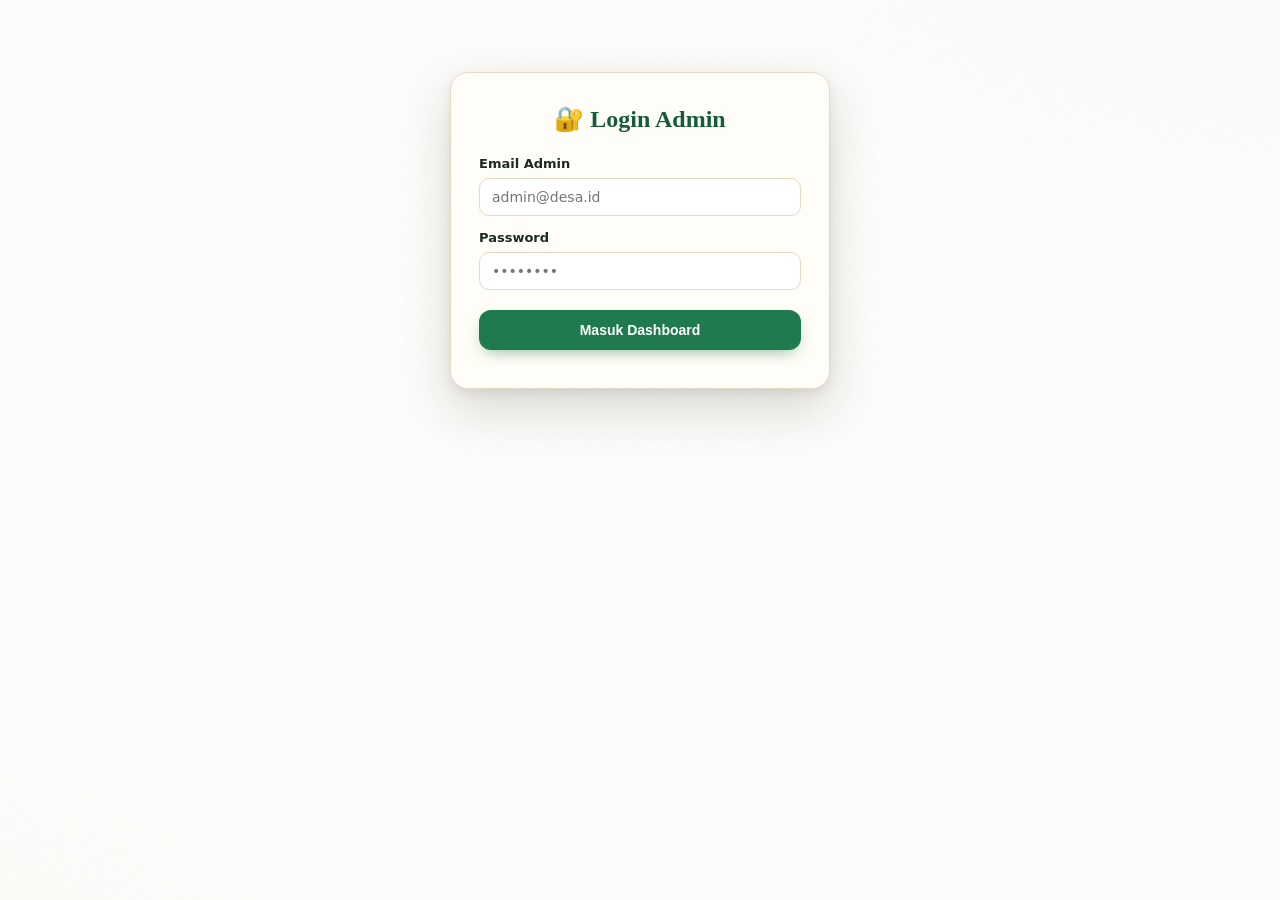
==== admin.html @ de1d74f7 "fix: prevent unsupported image formats like HEIC in gallery uploads" ====
<!DOCTYPE html>
<html lang="id">
<head>
  <meta charset="UTF-8" />
  <meta name="viewport" content="width=device-width, initial-scale=1.0" />
  <title>Admin - Website Informasi Desa</title>
  <link rel="stylesheet" href="assets/css/style.css?v=5" />
  <script src="assets/vendor/supabase.js"></script>
  <script src="assets/vendor/gsap.min.js"></script>
</head>
<body>
  <!-- LOGIN -->
  <div id="auth-screen">
    <div class="auth-wrap">
      <h2>🔐 Login Admin</h2>
      <div class="field">
        <label>Email Admin</label>
        <input type="email" id="email" placeholder="admin@desa.id" />
      </div>
      <div class="field">
        <label>Password</label>
        <input type="password" id="password" placeholder="••••••••" />
      </div>
      <button class="btn full" id="btn-login">Masuk Dashboard</button>
      <p id="auth-msg" style="color:#d9534f;font-size:13px;margin-top:10px;text-align:center"></p>
    </div>
  </div>

  <!-- DASHBOARD -->
  <div id="dash-screen" style="display:none">
    <div class="dashboard">
      <!-- SIDEBAR -->
      <aside class="sidebar">
        <div class="brand">
          <span class="logo-sm">⚙️</span>
          <span>Admin Desa</span>
        </div>
        <nav class="nav">
          <div class="nav-item active" data-tab="profil">🏡 Profil Desa</div>
          <div class="nav-item" data-tab="perangkat">👥 Perangkat</div>
          <div class="nav-item" data-tab="umkm">🛍️ UMKM</div>
          <div class="nav-item" data-tab="agenda">📅 Agenda</div>
          <div class="nav-item" data-tab="dokumen">📄 Dokumen</div>
          <div class="nav-item" data-tab="pengaduan">💬 Pengaduan</div>
          <div class="nav-item" data-tab="galeri">🖼️ Galeri</div>
        </nav>
        <div class="logout" id="btn-logout">⎋ Keluar</div>
      </aside>

      <!-- MAIN -->
      <div class="main">
        <div class="topbar">
          <h1 id="dash-title">Profil Desa</h1>
          <div class="who">Panel Admin · WebInformasiDesa</div>
        </div>

    <!-- TAB: PROFIL -->
    <div class="tab-panel active" id="tab-profil">
      <form id="form-profil">
        <div class="field"><label>Nama Desa</label><input id="p_village_name" /></div>
        <div class="field"><label>Motto</label><input id="p_motto" /></div>
        <div class="field"><label>Logo URL (kosongkan jika upload)</label><input id="p_logo_url" /></div>
        <div class="field"><label>Upload Logo</label><input type="file" id="p_logo_file" accept="image/jpeg, image/png, image/webp, image/gif" /></div>
        <div class="field"><label>Tahun Berdiri</label><input id="p_tahun_berdiri" placeholder="mis. 1980" /></div>
        <div class="field"><label>Foto Desa (latar hero) — URL</label><input id="p_foto_desa_url" placeholder="https://... atau kosongkan jika upload" /></div>
        <div class="field"><label>Upload Foto Desa</label><input type="file" id="p_foto_desa_file" accept="image/jpeg, image/png, image/webp, image/gif" /></div>
        <div class="field"><label>Visi</label><textarea id="p_visi"></textarea></div>
        <div class="field"><label>Misi (satu baris per butir)</label><textarea id="p_misi"></textarea></div>
        <div class="field"><label>Sejarah</label><textarea id="p_sejarah"></textarea></div>
        <div class="field"><label>Luas Wilayah</label><input id="p_luas_wilayah" /></div>
        <div class="field"><label>Jumlah Penduduk</label><input id="p_jumlah_penduduk" /></div>
        <div class="field"><label>Jumlah Kepala Keluarga</label><input id="p_jumlah_kepala_keluarga" /></div>
        <div class="field"><label>Potensi Desa (pisahkan dengan koma)</label><textarea id="p_potensi"></textarea></div>
        <div class="field"><label>Alamat Kantor</label><input id="p_alamat_kantor" /></div>
        <div class="field"><label>Telepon / WA</label><input id="p_telepon" /></div>
        <div class="field"><label>Email</label><input id="p_email" /></div>
        <div class="field"><label>Jam Layanan</label><input id="p_jam_layanan" placeholder="mis. Senin - Jumat, 08.00 - 16.00 WIB" /></div>
        <div class="field"><label>URL Maps (embed)</label><input id="p_maps_url" placeholder="https://www.google.com/maps/embed?pb=..." /></div>
        <div class="field"><label>Facebook</label><input id="p_facebook" /></div>
        <div class="field"><label>Instagram</label><input id="p_instagram" /></div>
        <div class="field"><label>Warna Aksen (hex)</label><input id="p_accent_color" placeholder="#1f7a4d" /></div>
        <button class="btn" type="submit">Simpan Profil</button>
      </form>
    </div>

    <!-- TAB: PERANGKAT -->
    <div class="tab-panel" id="tab-perangkat">
      <div class="toolbar">
        <button class="btn small" id="btn-add-perangkat">+ Tambah Perangkat</button>
      </div>
      <table class="table" id="table-perangkat"><tbody></tbody></table>

      <!-- form modal perangkat -->
      <div id="modal-perangkat" style="display:none">
        <form id="form-perangkat" style="border:1px solid var(--border);padding:16px;border-radius:12px;margin-top:12px">
          <input type="hidden" id="per_id" />
          <div class="field"><label>Nama</label><input id="per_nama" required /></div>
          <div class="field"><label>Jabatan</label><input id="per_jabatan" required /></div>
          <div class="field"><label>Periode</label><input id="per_periode" /></div>
          <div class="field"><label>Foto URL (opsional)</label><input id="per_foto_url" /></div>
          <div class="field"><label>Upload Foto</label><input type="file" id="per_foto_file" accept="image/jpeg, image/png, image/webp, image/gif" /></div>
          <div class="field"><label>Urutan</label><input type="number" id="per_sort" value="0" /></div>
          <div class="field"><label>Tugas & Fungsi</label><textarea id="per_tugas"></textarea></div>
          <div class="field" style="display:flex;align-items:center;gap:10px;margin-top:4px">
            <input type="checkbox" id="per_is_kades" style="width:18px;height:18px" />
            <label for="per_is_kades" style="margin:0">Kepala Desa (kartu istimewa)</label>
          </div>
          <button class="btn" type="submit">Simpan</button>
          <button class="btn secondary" type="button" id="per-cancel">Batal</button>
        </form>
      </div>
    </div>

    <!-- TAB: UMKM -->
    <div class="tab-panel" id="tab-umkm">
      <div class="toolbar"><button class="btn small" id="btn-add-umkm">+ Tambah UMKM</button></div>
      <table class="table" id="table-umkm"><tbody></tbody></table>

      <div id="modal-umkm" style="display:none">
        <form id="form-umkm" style="border:1px solid var(--border);padding:16px;border-radius:12px;margin-top:12px">
          <input type="hidden" id="um_id" />
          <div class="field"><label>Nama Usaha</label><input id="um_nama" required /></div>
          <div class="field"><label>Pemilik</label><input id="um_pemilik" /></div>
          <div class="field"><label>Kategori</label><input id="um_kategori" /></div>
          <div class="field"><label>Deskripsi</label><textarea id="um_deskripsi"></textarea></div>
          <div class="field"><label>Kontak (WA)</label><input id="um_kontak" /></div>
          <div class="field"><label>Alamat</label><input id="um_alamat" /></div>
          <div class="field"><label>Jam Buka</label><input id="um_jam_buka" placeholder="mis. Setiap hari, 08.00 - 20.00" /></div>
          <div class="field"><label>URL Maps</label><input id="um_maps_url" /></div>
          <div class="field"><label>Foto URL (opsional)</label><input id="um_foto_url" /></div>
          <div class="field"><label>Upload Foto</label><input type="file" id="um_foto_file" accept="image/jpeg, image/png, image/webp, image/gif" /></div>
          <div class="field"><label>Urutan</label><input type="number" id="um_sort" value="0" /></div>
          <button class="btn" type="submit">Simpan</button>
          <button class="btn secondary" type="button" id="um-cancel">Batal</button>
        </form>
      </div>
    </div>


    <!-- TAB: AGENDA -->
    <div class="tab-panel" id="tab-agenda">
      <div class="toolbar"><button class="btn small" id="btn-add-agenda">+ Tambah Agenda</button></div>
      <table class="table" id="table-agenda"><tbody></tbody></table>

      <div id="modal-agenda" style="display:none">
        <form id="form-agenda" style="border:1px solid var(--border);padding:16px;border-radius:12px;margin-top:12px">
          <input type="hidden" id="agn_id" />
          <div class="field"><label>Judul Kegiatan</label><input id="agn_judul" required /></div>
          <div class="field"><label>Tanggal</label><input type="date" id="agn_tanggal" required /></div>
          <div class="field"><label>Waktu</label><input id="agn_waktu" placeholder="mis. 08.00 - 12.00 WIB" /></div>
          <div class="field"><label>Lokasi</label><input id="agn_lokasi" placeholder="mis. Balai Desa" /></div>
          <div class="field"><label>Kategori</label><input id="agn_kategori" placeholder="mis. Musyawarah / Festival / Kesehatan" /></div>
          <div class="field"><label>Deskripsi</label><textarea id="agn_deskripsi"></textarea></div>
          <div class="field">
            <label>Foto Kegiatan (opsional)</label>
            <input type="file" id="agn_foto_file" accept="image/jpeg, image/png, image/webp, image/gif" />
            <input type="hidden" id="agn_foto_url" />
            <img id="agn_foto_preview" src="" alt="Preview" style="display:none;width:100%;max-height:160px;object-fit:cover;border-radius:10px;margin-top:8px;" />
          </div>
          <button class="btn" type="submit">Simpan</button>
          <button class="btn secondary" type="button" id="agn-cancel">Batal</button>
        </form>
      </div>
    </div>

    <!-- TAB: DOKUMEN -->
    <div class="tab-panel" id="tab-dokumen">
      <div class="toolbar"><button class="btn small" id="btn-add-dokumen">+ Tambah Dokumen</button></div>
      <table class="table" id="table-dokumen"><tbody></tbody></table>

      <div id="modal-dokumen" style="display:none">
        <form id="form-dokumen" style="border:1px solid var(--border);padding:16px;border-radius:12px;margin-top:12px">
          <input type="hidden" id="dok_id" />
          <div class="field"><label>Judul Dokumen / Form</label><input id="dok_judul" required /></div>
          <div class="field"><label>Kategori</label><input id="dok_kategori" placeholder="mis. Formulir / Perdes / Laporan" /></div>
          <div class="field"><label>Deskripsi</label><input id="dok_deskripsi" /></div>
          <div class="field"><label>URL File Dokumen</label><input id="dok_file_url" required placeholder="https://..." /></div>
          <div class="field"><label>Ukuran File (Opsional)</label><input id="dok_ukuran" placeholder="mis. 250 KB" /></div>
          <button class="btn" type="submit">Simpan</button>
          <button class="btn secondary" type="button" id="dok-cancel">Batal</button>
        </form>
      </div>
    </div>

    <!-- TAB: PENGADUAN WARGA -->
    <div class="tab-panel" id="tab-pengaduan">
      <h3 style="margin-bottom:12px;color:var(--accent-dark)">💬 Daftar Pengaduan & Aspirasi Warga</h3>
      <table class="table" id="table-pengaduan"><tbody></tbody></table>

      <div id="modal-pengaduan" style="display:none">
        <form id="form-pengaduan-admin" style="border:1px solid var(--border);padding:16px;border-radius:12px;margin-top:12px">
          <input type="hidden" id="pg_admin_id" />
          <div class="field"><label>Status Pengaduan</label>
            <select id="pg_admin_status" style="width:100%;padding:10px;border-radius:8px;border:1px solid var(--border)">
              <option value="Pending">Pending (Belum Diproses)</option>
              <option value="Diproses">Diproses</option>
              <option value="Selesai">Selesai / Ditindaklanjuti</option>
            </select>
          </div>
          <div class="field"><label>Tanggapan / Catatan Admin</label><textarea id="pg_admin_tanggapan" placeholder="Tuliskan tanggapan atau tindakan yang telah diambil..."></textarea></div>
          <button class="btn" type="submit">Simpan Tanggapan</button>
          <button class="btn secondary" type="button" id="pg-admin-cancel">Batal</button>
        </form>
      </div>
    </div>

    <!-- TAB: GALERI -->
    <div class="tab-panel" id="tab-galeri">
      <div class="toolbar"><button class="btn small" id="btn-add-galeri">+ Tambah Foto</button></div>
      <table class="table" id="table-galeri"><tbody></tbody></table>

      <div id="modal-galeri" style="display:none">
        <form id="form-galeri" style="border:1px solid var(--border);padding:16px;border-radius:12px;margin-top:12px">
          <input type="hidden" id="gal_id" />
          <div class="field"><label>Judul</label><input id="gal_judul" required /></div>
          <div class="field"><label>Kategori</label><input id="gal_kategori" placeholder="mis. Kegiatan / Wisata / Pembangunan" /></div>
          <div class="field"><label>Tanggal</label><input type="date" id="gal_tanggal" /></div>
          <div class="field"><label>Deskripsi</label><textarea id="gal_deskripsi"></textarea></div>
          <div class="field"><label>Foto URL (opsional)</label><input id="gal_foto_url" /></div>
          <div class="field"><label>Upload Foto</label><input type="file" id="gal_foto_file" accept="image/jpeg, image/png, image/webp, image/gif" /></div>
          <div class="field"><label>Urutan</label><input type="number" id="gal_sort" value="0" /></div>
          <button class="btn" type="submit">Simpan</button>
          <button class="btn secondary" type="button" id="gal-cancel">Batal</button>
        </form>
      </div>
    </div>
      </div>
      </div>
    </div>

  <div class="toast" id="toast"></div>

  <script src="assets/js/config.js?v=4"></script>
  <script src="assets/js/admin.js?v=11"></script>
</body>
</html>
---- assets/css/style.css ----
/* =====================================================================
   Website Informasi Desa â€” Stylesheet
   Redesign "Hijau Premium Alami": krem hangat + aksen kuning-emas,
   tipografi serif editorial (Fraunces) + Poppins, tekstur grain halus.
   Frontend (publik) + backend (admin) â€” semua hook kelas dipertahankan.
   ===================================================================== */

:root {
  --accent: #1f7a4d;          /* di-override dinamis dari site_config.accent_color */
  --accent-dark: #155c39;
  --accent-2: #34c6a0;        /* aksen terang gradient */

  /* Palet premium hangat */
  --gold: #c08a2d;            /* kuning-emas dalam */
  --gold-soft: #e9c46a;       /* kuning-emas muda */
  --cream: #f7f2e6;           /* latar halaman hangat */
  --cream-2: #efe7d3;         /* blok lebih hangat */
  --card: #fffdf7;            /* kartu krem-putih */
  --ink: #1c2a22;             /* hijau-tinta pekat */
  --text: #1c2a22;
  --muted: #6b7468;
  --border: #e5dbc4;          /* border krem-sand */

  --shadow: 0 1px 2px rgba(40, 32, 16, 0.05), 0 8px 24px rgba(40, 32, 16, 0.07);
  --shadow-lg: 0 4px 10px rgba(40, 32, 16, 0.08), 0 20px 48px rgba(40, 32, 16, 0.16);

  --radius: 18px;
  --radius-sm: 12px;
  --nav-h: 60px;

  --font-display: "Fraunces", "Playfair Display", Georgia, "Times New Roman", serif;
  --font-body: "Poppins", "Segoe UI", "Helvetica Neue", system-ui, -apple-system, sans-serif;
}

* { box-sizing: border-box; margin: 0; padding: 0; }

html {
  scroll-behavior: smooth;
  overflow-x: hidden; /* Cegah geser horizontal yang menyebabkan user keluar dari halaman */
}

body {
  font-family: var(--font-body);
  /* Grain halus + radial warm â€” menghilangkan kesan flat, ditambah overlay putih untuk memudarkan foto background */
  background:
    linear-gradient(rgba(255, 255, 255, 0.82), rgba(255, 255, 255, 0.82)),
    radial-gradient(1100px 560px at 100% -10%, color-mix(in srgb, var(--accent-2) 14%, transparent), transparent 60%),
    radial-gradient(800px 480px at -10% 110%, color-mix(in srgb, var(--gold) 12%, transparent), transparent 55%),
    url("data:image/svg+xml,%3Csvg xmlns='http://www.w3.org/2000/svg' width='180' height='180'%3E%3Cfilter id='n'%3E%3CfeTurbulence type='fractalNoise' baseFrequency='0.85' numOctaves='2'/%3E%3CfeColorMatrix values='0 0 0 0 0 0 0 0 0 0 0 0 0 0 0 0 0 0 0.05 0'/%3E%3C/filter%3E%3Crect width='180' height='180' filter='url(%23n)'/%3E%3C/svg%3E"),
    url("../img/bg-desa-v2.png") center center / cover no-repeat fixed var(--cream);
  background-attachment: fixed;
  color: var(--text);
  line-height: 1.55;
  -webkit-font-smoothing: antialiased;
  overflow-x: hidden;
}

a { color: inherit; text-decoration: none; }

h1, h2, h3 { font-family: var(--font-display); font-weight: 600; }

/* ===== BACKGROUND DEKORATIF INTERAKTIF ===== */
.bg-decor {
  position: fixed;
  inset: 0;
  z-index: 0;
  overflow: hidden;
  pointer-events: none;
}
/* pola titik halus */
.bg-decor::before {
  content: "";
  position: absolute; inset: 0;
  background-image: radial-gradient(rgba(40, 32, 16, 0.06) 1px, transparent 1px);
  background-size: 26px 26px;
  opacity: 0.55;
  mask-image: linear-gradient(180deg, transparent, #000 30%, #000 70%, transparent);
}
.blob {
  position: absolute;
  border-radius: 50%;
  filter: blur(60px);
  opacity: 0.4;
  will-change: transform;
}
.blob-1 { width: 340px; height: 340px; background: var(--accent);   top: -90px; left: -100px; }
.blob-2 { width: 280px; height: 280px; background: var(--accent-2); bottom: 6%; right: -100px; opacity: 0.3; }
.blob-3 { width: 220px; height: 220px; background: var(--gold);     top: 42%; left: 58%; opacity: 0.2; }
.blob-4 { width: 180px; height: 180px; background: #6fb1ff;         top: 60%; left: 5%; opacity: 0.14; }

/* ===== LAYOUT FRONTEND ===== */
.app {
  max-width: 540px;
  margin: 0 auto;
  min-height: 100vh;
  background: transparent;
  position: relative;
  z-index: 1;
  border-radius: 0 0 28px 28px;
  overflow: hidden;
  box-shadow: 0 0 60px rgba(40, 32, 16, 0.08);
}

/* Navbar web (sticky) */
.navbar {
  position: sticky;
  top: 0;
  z-index: 30;
  height: var(--nav-h);
  display: flex;
  align-items: center;
  justify-content: space-between;
  gap: 12px;
  padding: 0 16px;
  background: color-mix(in srgb, var(--card) 82%, transparent);
  backdrop-filter: blur(12px);
  -webkit-backdrop-filter: blur(12px);
  border-bottom: 1px solid var(--border);
}
.navbar .brand {
  display: flex; align-items: center; gap: 10px;
  font-weight: 700; color: var(--accent-dark);
  cursor: pointer;
}
.navbar .brand .logo-sm {
  width: 34px; height: 34px; border-radius: 50%;
  background: linear-gradient(135deg, var(--accent), var(--accent-2));
  display: inline-flex; align-items: center; justify-content: center;
  font-size: 18px; box-shadow: var(--shadow);
  color: #fff;
}
.nav-links { display: none; gap: 4px; }
.nav-links .nav-link {
  font-size: 13px; font-weight: 600; color: var(--muted);
  padding: 8px 12px; border-radius: 999px; cursor: pointer;
  transition: background 0.2s ease, color 0.2s ease;
  white-space: nowrap;
}
.nav-links .nav-link:hover { background: color-mix(in srgb, var(--accent) 10%, transparent); color: var(--accent); }

.container { padding: 16px; position: relative; z-index: 1; }

/* ===== HEADER / HERO (sinematik) ===== */
.hero {
  background:
    radial-gradient(120% 90% at 85% -10%, rgba(52, 198, 160, 0.26), transparent 60%),
    radial-gradient(100% 80% at -10% 110%, rgba(201, 143, 45, 0.2), transparent 55%),
    linear-gradient(150deg, #1d5f40, #0f3a28 60%, #0b2a1e);
  color: #fff;
  padding: 28px 16px 0;
  text-align: center;
  position: relative;
  overflow: hidden;
  display: flex;
  flex-direction: column;
  align-items: center;
  justify-content: flex-start;
  min-height: 56vh;
}
.hero-glow {
  position: absolute;
  top: -40%; left: 50%;
  width: 300px; height: 300px;
  transform: translateX(-50%);
  background: radial-gradient(circle, rgba(255, 255, 255, 0.22), transparent 70%);
  pointer-events: none;
  animation: pulseGlow 4s ease-in-out infinite;
}
@keyframes pulseGlow {
  0%, 100% { opacity: 0.55; transform: translateX(-50%) scale(1); }
  50%      { opacity: 1;    transform: translateX(-50%) scale(1.15); }
}
.hero-chip {
  position: relative; z-index: 1;
  display: inline-flex; align-items: center; gap: 6px;
  font-size: 10.5px; font-weight: 700; letter-spacing: 0.5px;
  text-transform: uppercase; color: #f6e8c8;
  background: rgba(201, 143, 45, 0.22);
  border: 1px solid rgba(233, 196, 106, 0.5);
  padding: 6px 13px; border-radius: 999px;
  margin-bottom: 10px;
  backdrop-filter: blur(2px);
}
.hero .logo {
  width: 76px; height: 76px;
  border-radius: 50%;
  background: rgba(255, 255, 255, 0.16);
  display: inline-flex; align-items: center; justify-content: center;
  font-size: 40px;
  margin-bottom: 10px;
  object-fit: cover;
  border: 2px solid rgba(233, 196, 106, 0.9);
  box-shadow: 0 6px 22px rgba(0, 0, 0, 0.3), 0 0 0 6px rgba(233, 196, 106, 0.12);
}
.hero h1 {
  font-size: 27px; font-weight: 600; letter-spacing: 0.3px;
  font-family: var(--font-display);
}
.hero h1::after {
  content: "";
  display: block; width: 56px; height: 3px;
  margin: 8px auto 0; border-radius: 99px;
  background: linear-gradient(90deg, var(--gold-soft), var(--gold));
}
.hero p.motto { font-size: 13px; opacity: 0.92; margin-top: 6px; font-family: var(--font-body); }
.hero-scroll {
  margin-top: auto; padding-bottom: 14px; font-size: 22px; color: var(--gold-soft);
  animation: bob 1.6s ease-in-out infinite;
}
@keyframes bob { 0%, 100% { transform: translateY(0); } 50% { transform: translateY(6px); } }

/* ===== GRID MENU (launcher premium) ===== */
.section-title {
  font-size: 15px; font-weight: 700;
  margin: 22px 4px 12px;
  color: var(--text);
  display: flex; align-items: center; gap: 10px;
}
.section-title::before {
  content: ""; width: 18px; height: 3px; border-radius: 99px;
  background: linear-gradient(90deg, var(--gold-soft), var(--gold));
}
.menu-grid {
  display: grid;
  grid-template-columns: repeat(2, 1fr);
  gap: 14px;
  padding: 4px;
}
.menu-card {
  background: var(--card);
  border-radius: 20px;
  padding: 20px 12px 18px;
  text-align: center;
  box-shadow: var(--shadow);
  cursor: pointer;
  border: 1px solid var(--border);
  transition: transform 0.18s cubic-bezier(.2, .8, .2, 1), box-shadow 0.18s ease, border-color 0.18s ease;
  user-select: none;
  position: relative;
  overflow: hidden;
}
.menu-card::before {
  content: "";
  position: absolute; inset: 0;
  background: linear-gradient(160deg, var(--tint-a), transparent 72%);
  opacity: 0.09; z-index: 0;
}
.menu-card:hover {
  transform: translateY(-4px) scale(1.02);
  box-shadow: 0 0 0 1px color-mix(in srgb, var(--gold) 60%, transparent), var(--shadow-lg);
}
.menu-card:active { transform: scale(0.96); }
.menu-tile {
  position: relative; z-index: 1;
  width: 56px; height: 56px; border-radius: 18px;
  display: inline-flex; align-items: center; justify-content: center;
  background: linear-gradient(140deg, var(--tint-a), var(--tint-b));
  box-shadow: 0 8px 18px -6px color-mix(in srgb, var(--tint-a) 60%, transparent);
  margin-bottom: 11px;
}
.menu-tile .icon {
  font-size: 26px; line-height: 1;
  filter: drop-shadow(0 2px 4px rgba(0, 0, 0, 0.15));
  transition: transform 0.25s ease;
}
.menu-card:hover .menu-tile .icon { transform: scale(1.12) rotate(-5deg); }
.menu-card .label {
  position: relative; z-index: 1;
  display: block;
  font-family: var(--font-display);
  font-size: 14.5px; font-weight: 600; color: var(--ink);
  line-height: 1.25;
}
.menu-card .blurb {
  position: relative; z-index: 1;
  display: block;
  font-size: 11px; color: var(--muted);
  margin-top: 4px;
}
/* tema warna per menu */
.tint-1 { --tint-a: #1f7a4d; --tint-b: #34c6a0; }
.tint-2 { --tint-a: #0e7490; --tint-b: #34d3c3; }
.tint-3 { --tint-a: #b45309; --tint-b: #e9c46a; }
.tint-4 { --tint-a: #0f766e; --tint-b: #5eead4; }
.tint-5 { --tint-a: #6b21a8; --tint-b: #c084fc; }
.tint-6 { --tint-a: #1e40af; --tint-b: #60a5fa; }
.tint-7 { --tint-a: #c2410c; --tint-b: #fb923c; }
.tint-8 { --tint-a: #9f1239; --tint-b: #fb7185; }
.tint-9 { --tint-a: #1d4ed8; --tint-b: #93c5fd; }

/* ===== SECTION VIEWS ===== */
.view { display: none; padding-bottom: 24px; }
.view.active { display: block; }

.back-btn {
  display: inline-flex; align-items: center; gap: 6px;
  background: color-mix(in srgb, var(--accent) 9%, white);
  border: 1px solid color-mix(in srgb, var(--accent) 22%, var(--border));
  color: var(--accent-dark);
  font-weight: 600; font-size: 14px;
  padding: 8px 14px;
  border-radius: 999px;
  margin: 16px 0 4px;
  cursor: pointer;
  box-shadow: var(--shadow);
  transition: transform 0.15s ease, box-shadow 0.15s ease;
}
.back-btn:hover { transform: translateX(-3px); box-shadow: var(--shadow-lg); }

/* ===== CARDS (perangkat, umkm, berita) ===== */
.cards { display: grid; gap: 16px; }
.card {
  background: var(--card);
  border-radius: var(--radius);
  box-shadow: 0 4px 20px rgba(28, 42, 34, 0.05);
  border: 1px solid color-mix(in srgb, var(--gold) 25%, var(--border));
  overflow: hidden;
  position: relative;
  transition: all 0.25s cubic-bezier(0.16, 1, 0.3, 1);
}
.card::before {
  content: "";
  position: absolute;
  top: 0; left: 0; right: 0; height: 3px;
  background: linear-gradient(90deg, transparent, var(--gold-soft), transparent);
  opacity: 0;
  transition: opacity 0.25s ease;
}
.card:hover {
  transform: translateY(-5px) scale(1.01);
  box-shadow: 0 12px 30px rgba(28, 42, 34, 0.12);
  border-color: color-mix(in srgb, var(--gold) 65%, var(--border));
}
.card:hover::before { opacity: 1; }
.card .thumb {
  width: 100%;
  height: 200px;
  object-fit: cover;
  object-position: center top;
  background: linear-gradient(110deg, #f1ecdd 30%, #faf6e9 50%, #f1ecdd 70%);
  display: block;
  transition: transform 0.35s ease;
}
.card:hover .thumb { transform: scale(1.04); }
.card .body { padding: 16px 18px; }
.card .body h3 { font-size: 17px; margin-bottom: 4px; font-family: var(--font-display); color: var(--ink); }
.card .badge {
  display: inline-block;
  background: linear-gradient(135deg, rgba(233, 196, 106, 0.25), rgba(192, 138, 45, 0.2));
  border: 1px solid color-mix(in srgb, var(--gold) 45%, transparent);
  color: #724f0c;
  font-size: 11px; font-weight: 700;
  padding: 3px 10px; border-radius: 999px;
  margin-bottom: 8px;
}
.card .meta { font-size: 12.5px; color: var(--muted); margin-top: 4px; }
.card .desc { font-size: 13.5px; margin-top: 6px; color: var(--text); line-height: 1.5; }

/* ===== KONTAK ===== */
.contact-box {
  background: var(--card); border-radius: var(--radius);
  box-shadow: var(--shadow); border: 1px solid var(--border);
  padding: 18px; margin-bottom: 14px;
  transition: transform 0.2s ease, box-shadow 0.2s ease, border-color 0.2s ease;
}
.contact-box:hover { transform: translateY(-3px); box-shadow: var(--shadow-lg); border-color: color-mix(in srgb, var(--gold) 45%, var(--border)); }
.contact-box h3 { font-size: 16px; margin-bottom: 12px; font-family: var(--font-display); }
.contact-box .row {
  display: flex; gap: 10px; align-items: center; margin: 9px 0; font-size: 14px;
}
.contact-box .row .ic {
  font-size: 15px; width: 34px; height: 34px; flex-shrink: 0;
  border-radius: 10px;
  background: color-mix(in srgb, var(--accent) 10%, white);
  display: inline-flex; align-items: center; justify-content: center;
}
.btn {
  display: inline-flex; align-items: center; justify-content: center; gap: 8px;
  width: 100%; padding: 12px; border-radius: 12px;
  background: var(--accent); color: #fff; font-weight: 700;
  border: none; cursor: pointer; font-size: 14px; margin-top: 8px;
  transition: transform 0.15s ease, filter 0.15s ease, box-shadow 0.15s ease;
  box-shadow: 0 6px 16px -6px color-mix(in srgb, var(--accent) 60%, transparent);
}
.btn:hover { filter: brightness(1.06); transform: translateY(-2px); }
.btn:active { transform: scale(0.98); }
.btn.whatsapp { background: #25d366; box-shadow: 0 6px 16px -6px rgba(37, 211, 102, 0.6); }
.map-frame {
  width: 100%; height: 220px; border: 0; border-radius: var(--radius);
  margin-top: 10px;
}

/* ===== PROFIL ===== */
.profil-block {
  background: var(--card); border-radius: var(--radius);
  box-shadow: var(--shadow); border: 1px solid var(--border);
  padding: 16px; margin-bottom: 12px;
  transition: transform 0.2s ease, box-shadow 0.2s ease;
}
.profil-block:hover { transform: translateY(-3px); box-shadow: var(--shadow-lg); }
.profil-block h3 { font-size: 16px; margin-bottom: 8px; color: var(--accent-dark); font-family: var(--font-display); }
/* ===== EMPTY / LOADING ===== */
.empty {
  text-align: center; color: var(--muted);
  padding: 40px 16px; font-size: 14px;
}
.spinner {
  width: 28px; height: 28px; border: 3px solid var(--border);
  border-top-color: var(--accent); border-radius: 50%;
  animation: spin 0.8s linear infinite; margin: 30px auto;
}
@keyframes spin { to { transform: rotate(360deg); } }

/* ===== FOOTER ===== */
.footer { text-align: center; padding: 22px 16px 34px; }
.footer-line {
  display: block; width: 64px; height: 3px; margin: 0 auto 14px;
  border-radius: 99px;
  background: linear-gradient(90deg, var(--gold-soft), var(--gold));
}
.footer-text { font-size: 13px; color: var(--muted); font-weight: 600; }
.footer-sub { font-size: 11px; color: color-mix(in srgb, var(--muted) 80%, white); margin-top: 4px; }

/* ---- KKN Credit ---- */
.footer-kkn {
  display: inline-flex;
  align-items: center;
  gap: 7px;
  margin-top: 16px;
  padding: 9px 20px;
  border-radius: 999px;
  background: linear-gradient(135deg,
    color-mix(in srgb, var(--accent) 8%, white),
    color-mix(in srgb, var(--gold) 8%, white));
  border: 1px solid color-mix(in srgb, var(--gold) 35%, var(--border));
  box-shadow: 0 4px 18px color-mix(in srgb, var(--accent) 10%, transparent);
  position: relative;
  overflow: hidden;
}
/* shimmer sweep */
.footer-kkn::before {
  content: "";
  position: absolute; inset: 0;
  background: linear-gradient(110deg,
    transparent 30%,
    rgba(255,255,255,0.55) 50%,
    transparent 70%);
  background-size: 200% 100%;
  animation: kknShimmer 3.5s infinite ease-in-out;
}
@keyframes kknShimmer {
  0%   { background-position: 200% center; }
  100% { background-position: -200% center; }
}

.footer-kkn-heart {
  font-size: 15px;
  display: inline-block;
  filter: drop-shadow(0 0 6px rgba(239, 68, 68, 0.7));
  animation: heartBeat 1.1s infinite ease-in-out;
  flex-shrink: 0;
  position: relative; z-index: 1;
}
@keyframes heartBeat {
  0%, 100% { transform: scale(1);    filter: drop-shadow(0 0 5px rgba(239,68,68,0.6)); }
  14%       { transform: scale(1.25); filter: drop-shadow(0 0 10px rgba(239,68,68,0.9)); }
  28%       { transform: scale(1.1);  filter: drop-shadow(0 0 7px rgba(239,68,68,0.75)); }
  42%       { transform: scale(1.22); filter: drop-shadow(0 0 10px rgba(239,68,68,0.9)); }
  70%       { transform: scale(1);    filter: drop-shadow(0 0 5px rgba(239,68,68,0.6)); }
}

.footer-kkn-text {
  font-size: 11px;
  color: var(--muted);
  font-style: italic;
  letter-spacing: 0.1px;
  position: relative; z-index: 1;
  white-space: nowrap;
}

.footer-kkn-name {
  font-size: 12px;
  font-weight: 800;
  letter-spacing: 0.2px;
  background: linear-gradient(135deg, var(--accent-dark), var(--gold));
  -webkit-background-clip: text;
  -webkit-text-fill-color: transparent;
  background-clip: text;
  position: relative; z-index: 1;
  white-space: nowrap;
}

@media (max-width: 480px) {
  .footer-kkn {
    flex-direction: column;
    gap: 4px;
    padding: 10px 18px;
    border-radius: 18px;
  }
  .footer-kkn-text  { font-size: 10.5px; white-space: normal; text-align: center; }
  .footer-kkn-name  { font-size: 12px; text-align: center; }
  .footer-kkn-heart { font-size: 18px; }
}

/* =====================================================================
   ADMIN (BACKEND) â€” layout dashboard web
   ===================================================================== */
.auth-wrap {
  max-width: 380px; margin: 8vh auto; padding: 28px;
  background: var(--card); border-radius: var(--radius);
  box-shadow: var(--shadow-lg); border: 1px solid var(--border);
  position: relative; z-index: 1;
}
.auth-wrap h2 { margin-bottom: 16px; text-align: center; color: var(--accent-dark); font-family: var(--font-display); }
.field { margin-bottom: 12px; }
.field label { display: block; font-size: 13px; font-weight: 600; margin-bottom: 4px; }
.field input, .field textarea, .field select {
  width: 100%; padding: 10px 12px; border: 1px solid var(--border);
  border-radius: 10px; font-size: 14px; font-family: inherit;
  background: #fff;
  transition: border-color 0.2s ease, box-shadow 0.2s ease;
}
.field input:focus, .field textarea:focus, .field select:focus {
  outline: none; border-color: var(--accent);
  box-shadow: 0 0 0 3px color-mix(in srgb, var(--accent) 18%, transparent);
}
.field textarea { min-height: 80px; resize: vertical; }

.btn.secondary { background: #5f6f66; box-shadow: none; }
.btn.danger { background: #c0504c; box-shadow: none; }
.btn.small { width: auto; padding: 7px 12px; font-size: 13px; box-shadow: none; }

/* Layout dashboard: sidebar + main */
.dashboard {
  display: grid;
  grid-template-columns: 1fr;
  min-height: 100vh;
  position: relative;
  z-index: 1;
}
.sidebar {
  background:
    radial-gradient(120% 80% at 100% 0%, rgba(233, 196, 106, 0.14), transparent 55%),
    linear-gradient(165deg, #143f2b, #0e3222 55%, #0a281b);
  color: #fff;
  padding: 18px 14px;
  display: flex;
  flex-direction: column;
  gap: 6px;
}
.sidebar .brand {
  display: flex; align-items: center; gap: 10px;
  font-weight: 800; font-size: 16px; margin-bottom: 14px;
  padding: 6px 8px;
}
.sidebar .brand .logo-sm {
  width: 36px; height: 36px; border-radius: 10px;
  background: rgba(233, 196, 106, 0.2);
  border: 1px solid rgba(233, 196, 106, 0.4);
  display: inline-flex; align-items: center; justify-content: center; font-size: 20px;
}
.sidebar .nav { display: flex; gap: 6px; overflow-x: auto; flex: 1; }
.sidebar .nav-item {
  display: inline-flex; align-items: center; gap: 10px;
  padding: 11px 16px; border-radius: 12px;
  font-size: 14px; font-weight: 600; cursor: pointer;
  color: rgba(255, 255, 255, 0.82); white-space: nowrap;
  transition: background 0.2s ease, color 0.2s ease;
}
.sidebar .nav-item:hover { background: rgba(255, 255, 255, 0.12); color: #fff; }
.sidebar .nav-item.active {
  background: linear-gradient(135deg, var(--gold-soft), var(--gold));
  color: #3a2a04;
  box-shadow: var(--shadow);
}
.sidebar .logout {
  margin-top: 8px; padding: 11px 16px; border-radius: 12px;
  font-size: 14px; font-weight: 600; cursor: pointer;
  color: #fff; background: rgba(255, 255, 255, 0.12);
  border: 1px solid rgba(255, 255, 255, 0.25); text-align: center;
  transition: background 0.2s ease;
}
.sidebar .logout:hover { background: rgba(255, 255, 255, 0.22); }

.main { padding: 18px; min-width: 0; }
.topbar {
  display: flex; align-items: center; justify-content: space-between;
  background: var(--card); border: 1px solid var(--border);
  border-radius: var(--radius); padding: 14px 18px; margin-bottom: 16px;
  box-shadow: var(--shadow);
}
.topbar h1 { font-size: 18px; color: var(--accent-dark); }
.topbar .who { font-size: 12px; color: var(--muted); }

.tab-panel { display: none; }
.tab-panel.active { display: block; animation: fadeUp 0.35s ease; }
@keyframes fadeUp { from { opacity: 0; transform: translateY(10px); } to { opacity: 1; transform: none; } }

.table { width: 100%; border-collapse: collapse; font-size: 13px; }
.table th, .table td { text-align: left; padding: 8px; border-bottom: 1px solid var(--border); }
.table tbody tr { transition: background 0.15s ease; }
.table tbody tr:hover { background: var(--cream-2); }
.table img { width: 40px; height: 40px; object-fit: cover; border-radius: 8px; }
.toolbar { display: flex; gap: 8px; margin-bottom: 14px; flex-wrap: wrap; }
.preview-img { width: 80px; height: 80px; object-fit: cover; border-radius: 10px; border: 1px solid var(--border); margin-top: 6px; }

.toast {
  position: fixed; bottom: 20px; left: 50%; transform: translateX(-50%);
  background: var(--ink); color: #fff; padding: 12px 18px; border-radius: 10px;
  font-size: 14px; opacity: 0; transition: opacity 0.3s; pointer-events: none; z-index: 50;
  box-shadow: var(--shadow-lg);
}
.toast.show { opacity: 0.95; }

/* =====================================================================
   RESPONSIVE â€” WEB (desktop + admin)
   ===================================================================== */

/* =====================================================================
   UPGRADE v2 â€” detail lengkap & tampilan modern
   ===================================================================== */

/* ---- Hero dengan foto latar ---- */
.hero-bg {
  position: absolute; inset: 0;
  background-size: cover; background-position: center;
  opacity: 0.5; z-index: 0;
}
.hero-bg::after {
  content: ""; position: absolute; inset: 0;
  background: linear-gradient(180deg, rgba(0, 0, 0, 0.35), rgba(0, 0, 0, 0.25) 55%, rgba(11, 42, 30, 0.9));
}
.hero-chip, .hero-glow, .hero .logo, .hero h1, .hero .motto, .hero-scroll { position: relative; z-index: 1; }

/* ---- Badge jumlah di kartu menu (emas) ---- */
.menu-card .menu-count {
  position: absolute; top: 10px; right: 10px;
  min-width: 24px; height: 24px; padding: 0 7px;
  border-radius: 999px; font-size: 11px; font-weight: 800;
  background: linear-gradient(135deg, #d9a441, #b07d1f);
  color: #fff;
  align-items: center; justify-content: center;
  box-shadow: var(--shadow); z-index: 3;
}

/* ---- Header section (panel krem + aksen emas) ---- */
.view-head {
  border-radius: var(--radius);
  background: linear-gradient(165deg, #fffdf7, #f3ebd7);
  border: 1px solid var(--border);
  border-bottom: 2px solid var(--gold);
  color: var(--ink);
  padding: 14px 16px 16px;
  margin-bottom: 16px;
  position: relative; overflow: hidden;
  box-shadow: var(--shadow);
}
.view-head::after {
  content: ""; position: absolute; right: -40px; top: -40px;
  width: 150px; height: 150px; border-radius: 50%;
  background: radial-gradient(circle, color-mix(in srgb, var(--gold) 16%, transparent), transparent 70%);
}
.view-head .back-btn {
  background: color-mix(in srgb, var(--accent) 10%, white); color: var(--accent-dark);
  border: 1px solid color-mix(in srgb, var(--accent) 24%, var(--border)); box-shadow: none;
  position: relative; z-index: 1;
}
.view-head .back-btn:hover { background: color-mix(in srgb, var(--accent) 16%, white); }
.view-head-inner { display: flex; align-items: center; gap: 14px; margin-top: 12px; position: relative; z-index: 1; }
.view-head .view-icon {
  width: 54px; height: 54px; border-radius: 16px; flex-shrink: 0;
  background: linear-gradient(140deg, var(--accent), var(--accent-dark));
  border: 1px solid color-mix(in srgb, var(--gold) 40%, transparent);
  display: inline-flex; align-items: center; justify-content: center; font-size: 28px;
  box-shadow: 0 6px 16px -6px rgba(31, 122, 77, 0.5);
}
.view-head h2 { font-size: 20px; font-weight: 600; font-family: var(--font-display); }
.view-head p { font-size: 12.5px; opacity: 0.82; margin-top: 2px; }

/* ---- Profil: header & statistik ---- */
.profil-hero {
  text-align: center; padding: 20px 14px;
  background: linear-gradient(165deg, #fffdf7, #f3ebd7);
  border: 1px solid var(--border);
  border-bottom: 2px solid var(--gold);
  border-radius: var(--radius); box-shadow: var(--shadow);
  margin-bottom: 14px;
}
.profil-hero .profil-logo {
  width: 96px;
  height: 96px;
  border-radius: 50%;
  object-fit: cover;
  object-position: top center;
  margin-bottom: 10px;
  display: inline-flex;
  align-items: center;
  justify-content: center;
  font-size: 42px;
  background: var(--cream-2);
  border: 2px solid color-mix(in srgb, var(--gold) 65%, var(--border));
  box-shadow: var(--shadow);
  overflow: hidden;
}
.profil-hero h3 { font-size: 21px; font-weight: 600; color: var(--accent-dark); font-family: var(--font-display); }
.profil-hero .motto { font-size: 13px; color: var(--muted); margin: 4px 0 10px; }
.profil-hero .badge { font-size: 12px; }

.stat-grid {
  display: grid; grid-template-columns: repeat(2, 1fr); gap: 10px;
  margin-bottom: 14px;
}
.stat-card {
  background: var(--card); border: 1px solid var(--border);
  border-radius: var(--radius); padding: 14px 12px; text-align: center;
  box-shadow: var(--shadow); transition: transform 0.2s ease, box-shadow 0.2s ease;
}
.stat-card:hover { transform: translateY(-3px); box-shadow: var(--shadow-lg); }
.stat-card .ic {
  display: inline-flex; align-items: center; justify-content: center;
  width: 40px; height: 40px; border-radius: 12px; font-size: 20px;
  background: color-mix(in srgb, var(--accent) 10%, white);
  margin-bottom: 6px;
}
.stat-card .v {
  font-size: 19px; font-weight: 700; color: var(--accent-dark); margin-top: 2px;
  font-family: var(--font-display);
}
.stat-card .k { font-size: 11.5px; color: var(--muted); }

/* ---- Visi & Misi ---- */
.vm-grid { display: grid; gap: 12px; margin-bottom: 12px; }
.vm-card {
  background: var(--card); border: 1px solid var(--border);
  border-left: 4px solid var(--gold);
  border-radius: var(--radius); padding: 16px;
  box-shadow: var(--shadow);
}
.vm-card.misi { border-left-color: var(--accent); }
.vm-label {
  font-size: 13px; font-weight: 600; color: var(--accent-dark); margin-bottom: 6px;
  font-family: var(--font-display); letter-spacing: 0.3px;
}
.vm-card p { font-size: 14px; }
.vm-card .modal-par { margin: 6px 0; font-size: 14px; }

/* ---- Chips (potensi) & filter ---- */
.chip-wrap { display: flex; flex-wrap: wrap; gap: 8px; }
.chip {
  display: inline-flex; align-items: center; gap: 5px;
  background: color-mix(in srgb, var(--accent) 12%, white);
  color: var(--accent-dark); font-size: 12.5px; font-weight: 600;
  padding: 6px 12px; border-radius: 999px; border: 1px solid var(--border);
}
.chip-filter-wrap { display: flex; gap: 8px; flex-wrap: wrap; margin-bottom: 14px; }
.chip-filter {
  display: inline-flex; align-items: center;
  background: var(--card); border: 1px solid var(--border);
  color: var(--muted); font-size: 12.5px; font-weight: 600;
  padding: 7px 13px; border-radius: 999px; cursor: pointer;
  transition: all 0.2s ease;
}
.chip-filter:hover { border-color: var(--accent); color: var(--accent); }
.chip-filter.active {
  background: linear-gradient(135deg, var(--gold-soft), var(--gold));
  color: #3a2a04; border-color: var(--gold);
  box-shadow: var(--shadow);
}

/* ---- Kartu perangkat ---- */
.card-person { cursor: pointer; }
.card-person .body { text-align: center; padding: 18px 14px; }
.avatar-lg {
  width: 100px;
  height: 120px;
  border-radius: 14px;
  object-fit: cover;
  object-position: top center;
  margin: 0 auto 12px;
  display: flex;
  align-items: center;
  justify-content: center;
  font-size: 38px;
  background: var(--cream-2);
  border: 2px solid color-mix(in srgb, var(--gold) 50%, var(--border));
  box-shadow: 0 2px 12px rgba(0,0,0,0.10);
  overflow: hidden;
  flex-shrink: 0;
}
.card-kades {
  display: flex; align-items: center; gap: 18px;
  background:
    radial-gradient(120% 90% at 85% 0%, rgba(233, 196, 106, 0.18), transparent 55%),
    linear-gradient(140deg, #1d5f40, #0f3a28 65%, #0b2a1e);
  color: #fff; padding: 20px; margin-bottom: 14px; cursor: pointer;
  border-radius: var(--radius); box-shadow: var(--shadow-lg);
  transition: transform 0.2s ease;
}
.card-kades:hover { transform: translateY(-3px); }
.kades-avatar {
  flex-shrink: 0;
}
.kades-avatar img, .kades-avatar .avatar {
  width: 110px;
  height: 130px;
  border-radius: 14px;
  object-fit: cover;
  object-position: top center;
  border: 3px solid rgba(233, 196, 106, 0.75);
  background: rgba(255, 255, 255, 0.14);
  display: flex;
  align-items: center;
  justify-content: center;
  font-size: 42px;
  box-shadow: 0 4px 18px rgba(0,0,0,0.18);
  overflow: hidden;
}
.card-kades .badge {
  background: linear-gradient(135deg, var(--gold-soft), var(--gold));
  color: #3a2a04; margin-bottom: 6px;
}
.card-kades h3 { font-size: 19px; font-weight: 600; font-family: var(--font-display); }
.card-kades .meta { color: rgba(255, 255, 255, 0.85); }
.kades-hint { font-size: 12px; opacity: 0.8; margin-top: 8px; }

.view-detail {
  font-size: 12.5px; font-weight: 700; color: var(--accent);
  margin-top: 10px;
}

/* ---- Kartu berita ---- */
.badge-row { display: flex; gap: 6px; flex-wrap: wrap; align-items: center; margin-bottom: 6px; }
.badge-new { background: linear-gradient(135deg, var(--gold-soft), var(--gold)); color: #3a2a04; }
.card-featured { cursor: pointer; margin-bottom: 14px; box-shadow: var(--shadow-lg); }
.card-featured .thumb { height: 230px; }
.card-featured h3 { font-size: 19px; }
.card-berita { cursor: pointer; }

/* Placeholder foto */
.thumb-ph {
  display: flex; align-items: center; justify-content: center;
  font-size: 46px; background: linear-gradient(135deg, var(--cream-2), #efe3c6);
  color: color-mix(in srgb, var(--gold) 55%, white);
}
.featured-ph { font-size: 60px; }

/* ---- Galeri ---- */
.galeri-grid { display: grid; grid-template-columns: repeat(2, 1fr); gap: 12px; }
.galeri-item {
  position: relative; border-radius: var(--radius); overflow: hidden;
  cursor: pointer; box-shadow: var(--shadow); border: 1px solid var(--border);
  aspect-ratio: 1 / 1; background: var(--cream-2);
  transition: transform 0.2s ease, box-shadow 0.2s ease, border-color 0.2s ease;
}
.galeri-item:hover { transform: translateY(-3px) scale(1.01); box-shadow: var(--shadow-lg); border-color: color-mix(in srgb, var(--gold) 60%, var(--border)); }
.galeri-item img {
  width: 100%; height: 100%; object-fit: cover; display: block;
}
.galeri-ph {
  width: 100%; height: 100%;
  display: flex; align-items: center; justify-content: center; font-size: 44px;
  background: linear-gradient(135deg, var(--cream-2), #efe3c6);
  color: color-mix(in srgb, var(--gold) 55%, white);
}
.galeri-cap {
  position: absolute; inset: auto 0 0 0;
  padding: 28px 12px 10px;
  background: linear-gradient(180deg, transparent, rgba(10, 28, 20, 0.78));
  color: #fff;
}
.galeri-cap .badge {
  background: linear-gradient(135deg, var(--gold-soft), var(--gold));
  color: #3a2a04; font-size: 10.5px;
}
.galeri-cap h4 { font-size: 13.5px; font-weight: 600; line-height: 1.3; margin-top: 4px; font-family: var(--font-display); }
.galeri-cap .meta { color: rgba(255, 255, 255, 0.85); font-size: 11px; }

/* ---- Empty state ramah ---- */
.empty-icon { font-size: 52px; margin-bottom: 12px; opacity: 0.8; }

/* ---- Modal detail ---- */
.modal-overlay {
  position: fixed; inset: 0; z-index: 60;
  background: rgba(12, 26, 20, 0.62);
  backdrop-filter: blur(6px); -webkit-backdrop-filter: blur(6px);
  display: flex; align-items: center; justify-content: center;
  padding: 18px;
  opacity: 0; pointer-events: none;
  transition: opacity 0.25s ease;
}
.modal-overlay.show { opacity: 1; pointer-events: auto; }
.modal-box {
  background: var(--card); border-radius: 22px;
  border: 1px solid var(--border);
  max-width: 520px; width: 100%;
  max-height: 88vh; overflow-y: auto;
  position: relative; padding: 20px;
  box-shadow: var(--shadow-lg);
}
.modal-close {
  /* sticky + float right â†’ tombol Ã— tetap terlihat di pojok saat isi modal di-scroll */
  position: sticky; top: 12px; float: right;
  margin: 0 0 10px 10px; z-index: 5;
  width: 34px; height: 34px; border-radius: 50%;
  border: 1px solid var(--border); cursor: pointer;
  background: var(--card); color: var(--text); font-size: 20px; line-height: 1;
  display: flex; align-items: center; justify-content: center;
  transition: background 0.2s ease, transform 0.15s ease;
}
.modal-close:hover { background: color-mix(in srgb, var(--text) 8%, transparent); transform: scale(1.08); }
.modal-head { display: flex; gap: 16px; margin-bottom: 12px; }
.modal-head.center { flex-direction: column; align-items: center; text-align: center; }
.modal-head h3 { font-size: 20px; font-weight: 600; margin: 6px 0 2px; font-family: var(--font-display); }
.modal-head .meta { font-size: 13px; }
.modal-cover {
  width: 100%;
  max-height: 280px;
  object-fit: cover;
  object-position: center top;
  border-radius: 14px;
  margin-bottom: 4px;
  display: block;
}
.modal-cover.ph {
  height: 150px; display: flex; align-items: center; justify-content: center;
  font-size: 52px; background: var(--cream-2);
}
.modal-avatar {
  width: 110px;
  height: 130px;
  border-radius: 16px;
  object-fit: cover;
  object-position: top center;
  display: block;
  margin: 0 auto 12px;
  font-size: 42px;
  background: var(--cream-2);
  border: 3px solid color-mix(in srgb, var(--gold) 55%, var(--border));
  box-shadow: 0 4px 16px rgba(0,0,0,0.12);
  overflow: hidden;
}
.modal-block { margin-top: 12px; }
.modal-block h4 { font-size: 14px; font-weight: 700; color: var(--accent-dark); margin-bottom: 6px; font-family: var(--font-display); }
.modal-par { font-size: 14px; margin: 8px 0; }
.modal-info {
  margin-top: 12px; padding: 12px 14px;
  background: var(--cream-2); border-radius: 12px;
}
.modal-info .row { display: flex; gap: 10px; align-items: flex-start; margin: 7px 0; font-size: 14px; }
.modal-info .ic { font-size: 16px; width: 20px; text-align: center; flex-shrink: 0; }
.modal-actions { display: grid; gap: 6px; margin-top: 14px; }
.modal-article p { line-height: 1.7; }
.modal-box .lightbox {
  width: 100%; max-height: 60vh; object-fit: contain;
  border-radius: 14px; background: #000;
}
.lightbox-ph {
  height: 220px; display: flex; align-items: center; justify-content: center;
  font-size: 64px; background: var(--cream-2); border-radius: 14px;
}
.lightbox-cap { text-align: center; }
.lightbox-cap h3 { margin: 6px 0 2px; }

/* ---- Kontak: tombol sosmed ---- */
.soc-btns { display: grid; gap: 8px; }
.btn.soc { margin-top: 0; }

/* ---- Klamp (baris dibatasi) ---- */
.line-clamp-2, .line-clamp-3 {
  display: -webkit-box; -webkit-box-orient: vertical; overflow: hidden;
}
.line-clamp-2 { -webkit-line-clamp: 2; line-clamp: 2; }
.line-clamp-3 { -webkit-line-clamp: 3; line-clamp: 3; }

/* ---- HERO TOP ROW & STATUS BADGE ---- */
.hero-top-row {
  display: flex;
  align-items: center;
  justify-content: center;
  gap: 10px;
  flex-wrap: wrap;
  margin-bottom: 8px;
}

/* ---- LIVE CLOCK BAR ---- */
.live-clock-bar {
  display: inline-flex;
  align-items: center;
  gap: 6px;
  background: rgba(255,255,255,0.08);
  backdrop-filter: blur(10px);
  -webkit-backdrop-filter: blur(10px);
  border: 1px solid rgba(255,255,255,0.18);
  border-radius: 999px;
  padding: 5px 16px;
  margin-bottom: 14px;
  color: rgba(255,255,255,0.92);
  font-size: 13px;
  font-weight: 500;
  letter-spacing: 0.3px;
}
.live-clock-icon {
  font-size: 15px;
  animation: clock-tick 1s steps(1) infinite;
}
@keyframes clock-tick {
  0%  { opacity: 1; }
  50% { opacity: 0.4; }
}
.live-clock-time {
  font-family: 'Courier New', monospace;
  font-size: 15px;
  font-weight: 800;
  color: #fff;
  letter-spacing: 1px;
  min-width: 64px;
  text-align: center;
}
.live-clock-tz {
  font-size: 11px;
  font-weight: 700;
  background: rgba(255,255,255,0.18);
  border-radius: 999px;
  padding: 2px 7px;
  color: rgba(255,255,255,0.85);
  letter-spacing: 0.5px;
}
.live-clock-date {
  font-size: 12px;
  color: rgba(255,255,255,0.88);
  font-weight: 600;
}
.live-clock-sep {
  color: rgba(255,255,255,0.35);
  font-size: 13px;
  margin: 0 2px;
}

/* ---- MAP PLACEHOLDER (untuk URL Maps biasa, bukan embed) ---- */
.map-placeholder {
  display: flex;
  flex-direction: column;
  align-items: center;
  justify-content: center;
  gap: 10px;
  padding: 28px 16px;
  background: color-mix(in srgb, var(--accent) 6%, var(--card));
  border: 2px dashed color-mix(in srgb, var(--accent) 30%, var(--border));
  border-radius: var(--radius);
  margin-top: 10px;
  text-align: center;
}
.map-ph-icon { font-size: 36px; }
.map-ph-text {
  font-size: 13px;
  color: var(--muted);
  max-width: 280px;
  line-height: 1.5;
}
.status-badge {
  display: inline-flex;
  align-items: center;
  gap: 6px;
  padding: 4px 12px;
  border-radius: 999px;
  font-size: 11.5px;
  font-weight: 700;
  letter-spacing: 0.2px;
  backdrop-filter: blur(8px);
  -webkit-backdrop-filter: blur(8px);
}
.status-badge.open {
  background: rgba(34, 197, 94, 0.2);
  border: 1px solid rgba(34, 197, 94, 0.5);
  color: #86efac;
  animation: pulse-open 2s infinite ease-in-out;
}
.status-badge.closed {
  background: rgba(239, 68, 68, 0.2);
  border: 1px solid rgba(239, 68, 68, 0.4);
  color: #fca5a5;
}
@keyframes pulse-open {
  0%, 100% { box-shadow: 0 0 0 0 rgba(34, 197, 94, 0.4); }
  50% { box-shadow: 0 0 0 6px rgba(34, 197, 94, 0); }
}

/* ---- SEARCH TRIGGER BTN & MODAL SEARCH ---- */
.search-trigger-btn {
  display: inline-flex;
  align-items: center;
  gap: 6px;
  background: color-mix(in srgb, var(--cream-2) 65%, white);
  border: 1px solid var(--border);
  padding: 6px 14px;
  border-radius: 999px;
  font-size: 13px;
  font-weight: 500;
  color: var(--muted);
  cursor: pointer;
  transition: all 0.2s ease;
}
.search-trigger-btn:hover {
  background: var(--card);
  border-color: var(--accent);
  color: var(--accent);
}
.search-modal-box {
  max-width: 600px;
  padding: 24px;
}
.search-box-wrap h3 {
  font-size: 18px;
  margin-bottom: 12px;
  color: var(--accent-dark);
}
#global-search-input {
  width: 100%;
  padding: 12px 16px;
  font-size: 15px;
  border-radius: 12px;
  border: 1px solid var(--border);
  background: var(--cream-2);
  outline: none;
  font-family: var(--font-body);
  transition: border-color 0.2s ease, background 0.2s ease;
}
#global-search-input:focus {
  border-color: var(--accent);
  background: var(--card);
}
.search-results-list {
  margin-top: 16px;
  max-height: 55vh;
  overflow-y: auto;
  display: flex;
  flex-direction: column;
  gap: 10px;
}
.search-ph {
  text-align: center;
  padding: 30px 10px;
  color: var(--muted);
  font-size: 13.5px;
}
.search-res-item {
  display: flex;
  align-items: center;
  gap: 12px;
  padding: 12px;
  border-radius: 12px;
  background: var(--cream-2);
  border: 1px solid var(--border);
  cursor: pointer;
  transition: transform 0.15s ease, border-color 0.15s ease;
}
.search-res-item:hover {
  transform: translateX(4px);
  border-color: var(--accent);
  background: var(--card);
}
.search-res-icon {
  font-size: 24px;
  width: 40px;
  height: 40px;
  border-radius: 10px;
  background: var(--card);
  display: flex;
  align-items: center;
  justify-content: center;
  flex-shrink: 0;
}
.search-res-info {
  flex: 1;
}
.search-res-info h4 {
  font-size: 14px;
  font-weight: 600;
  margin-bottom: 2px;
}
.search-res-info p {
  font-size: 12px;
  color: var(--muted);
}

/* ---- AGENDA & DOKUMEN & PENGADUAN STYLING ---- */
.agenda-list {
  display: flex;
  flex-direction: column;
  gap: 14px;
}
.agenda-card {
  display: flex;
  gap: 16px;
  padding: 16px;
  border-radius: var(--radius);
  background: var(--card);
  border: 1px solid var(--border);
  box-shadow: var(--shadow);
}
.agenda-date-box {
  display: flex;
  flex-direction: column;
  align-items: center;
  justify-content: center;
  width: 65px;
  height: 65px;
  border-radius: 14px;
  background: linear-gradient(135deg, var(--accent-dark), var(--accent));
  color: #fff;
  flex-shrink: 0;
}
.agenda-date-box .day {
  font-size: 22px;
  font-weight: 800;
  line-height: 1;
  font-family: var(--font-display);
}
.agenda-date-box .month {
  font-size: 11px;
  text-transform: uppercase;
  letter-spacing: 0.5px;
  margin-top: 2px;
}
.agenda-info h3 {
  font-size: 16px;
  font-weight: 600;
  margin-bottom: 4px;
}
.agenda-info .meta-row {
  display: flex;
  gap: 12px;
  font-size: 12.5px;
  color: var(--muted);
  margin-bottom: 6px;
  flex-wrap: wrap;
}
.agenda-foto {
  width: 100%;
  max-height: 200px;
  object-fit: cover;
  object-position: center;
  border-radius: 12px;
  margin-top: 10px;
  border: 1px solid var(--border);
}
.agenda-info { flex: 1; }

/* ---- GNews ---- */
.gnews-notice {
  font-size: 12px;
  color: var(--muted);
  background: color-mix(in srgb, var(--accent) 8%, transparent);
  border: 1px solid color-mix(in srgb, var(--accent) 20%, transparent);
  border-radius: 999px;
  padding: 5px 14px;
  margin-bottom: 14px;
  display: inline-block;
}
a.gnews-link {
  text-decoration: none;
  color: inherit;
  display: block;
}
a.gnews-link:hover { transform: translateY(-5px) scale(1.01); }

.dokumen-grid {
  display: grid;
  grid-template-columns: 1fr;
  gap: 12px;
}
.dokumen-card {
  display: flex;
  align-items: center;
  justify-content: space-between;
  padding: 16px;
  border-radius: var(--radius-sm);
  background: var(--card);
  border: 1px solid var(--border);
  box-shadow: var(--shadow);
  gap: 12px;
}
.dokumen-left {
  display: flex;
  align-items: center;
  gap: 14px;
}
.dokumen-icon {
  width: 44px;
  height: 44px;
  border-radius: 12px;
  background: color-mix(in srgb, var(--accent) 12%, transparent);
  color: var(--accent);
  display: flex;
  align-items: center;
  justify-content: center;
  font-size: 22px;
  flex-shrink: 0;
}
.dokumen-info h4 {
  font-size: 14.5px;
  font-weight: 600;
  margin-bottom: 2px;
}
.dokumen-info p {
  font-size: 12.5px;
  color: var(--muted);
}
.btn-download {
  padding: 8px 16px;
  border-radius: 999px;
  background: var(--accent);
  color: #fff;
  font-size: 12.5px;
  font-weight: 600;
  display: inline-flex;
  align-items: center;
  gap: 6px;
  transition: background 0.2s ease;
  white-space: nowrap;
}
.btn-download:hover {
  background: var(--accent-dark);
}

.pengaduan-layout {
  display: flex;
  flex-direction: column;
  gap: 32px;
  padding-bottom: 40px; /* ensure mobile nav doesn't cover it */
}
.form-pengaduan {
  background: var(--card);
  padding: 20px;
  border-radius: var(--radius);
  border: 1px solid var(--border);
  box-shadow: var(--shadow);
  width: 100%;
}
.pengaduan-status-box {
  width: 100%;
  min-height: 200px;
}
.pengaduan-card {
  background: var(--cream-2);
  border: 1px solid var(--border);
  border-radius: 14px;
  padding: 14px;
  margin-bottom: 12px;
}
.badge-status {
  padding: 3px 8px;
  border-radius: 999px;
  font-size: 10.5px;
  font-weight: 700;
}
.badge-status.pending { background: #fef3c7; color: #92400e; }
.badge-status.diproses { background: #dbeafe; color: #1e40af; }
.badge-status.selesai { background: #dcfce7; color: #166534; }

.btn-load-more {
  display: block;
  width: 100%;
  margin: 20px 0 10px;
  padding: 12px;
  text-align: center;
  background: var(--cream-2);
  border: 1px solid var(--border);
  border-radius: 12px;
  font-weight: 600;
  color: var(--accent-dark);
  cursor: pointer;
  transition: background 0.2s ease;
}
.btn-load-more:hover {
  background: color-mix(in srgb, var(--accent) 15%, transparent);
}

/* ---- MOBILE BOTTOM NAV BAR ---- */
.mobile-bottom-nav {
  display: none;
  position: fixed;
  bottom: 0;
  left: 0;
  right: 0;
  z-index: 50;
  height: 60px;
  background: color-mix(in srgb, var(--card) 92%, transparent);
  backdrop-filter: blur(14px);
  -webkit-backdrop-filter: blur(14px);
  border-top: 1px solid var(--border);
  justify-content: space-around;
  align-items: center;
  padding: 0 10px;
}
.mobile-bottom-nav .nav-btn {
  display: flex;
  flex-direction: column;
  align-items: center;
  justify-content: center;
  background: transparent;
  border: none;
  color: var(--muted);
  font-size: 11px;
  font-weight: 600;
  cursor: pointer;
  gap: 2px;
  flex: 1;
}
.mobile-bottom-nav .nav-btn .ic {
  font-size: 18px;
}
.mobile-bottom-nav .nav-btn.active {
  color: var(--accent);
}

/* =====================================================================
   RESPONSIVE â€” MOBILE (max-width < 768px): layout & nav
   ===================================================================== */
@media (max-width: 767px) {
  body { padding-bottom: 60px; }
  .mobile-bottom-nav { display: flex; }
  .search-hint-text { display: none; }
  .sidebar { padding: 14px 12px; }
  .sidebar .brand { margin-bottom: 10px; font-size: 15px; }
  .sidebar .nav { gap: 4px; }
  .sidebar .nav-item { padding: 9px 12px; font-size: 13px; white-space: nowrap; }
  .sidebar .logout { padding: 9px 12px; font-size: 13px; margin-top: 8px; }
  .main { padding: 14px; }
  .topbar { padding: 12px 14px; flex-wrap: wrap; gap: 4px; }
  .topbar h1 { font-size: 16px; }
  .table { font-size: 12px; }
  .table img { width: 34px; height: 34px; }
}

/* =====================================================================
   RESPONSIVE â€” DESKTOP (min-width >= 768px): gabungan semua aturan
   ===================================================================== */
@media (min-width: 768px) {
  .app { max-width: 1080px; border-radius: 24px; }
  .navbar { padding: 0 26px; }
  .nav-links { display: flex; }
  .hero { padding: 44px 24px 0; min-height: 60vh; }
  .hero h1 { font-size: 42px; }
  .hero .logo { width: 90px; height: 90px; font-size: 48px; }
  .container { padding: 26px; }
  .menu-grid { grid-template-columns: repeat(3, 1fr); gap: 18px; }
  .menu-card { padding: 26px 14px 22px; }
  .menu-tile { width: 62px; height: 62px; border-radius: 20px; }
  .menu-tile .icon { font-size: 30px; }
  .cards { grid-template-columns: repeat(3, 1fr); }
  .stat-grid { grid-template-columns: repeat(4, 1fr); }
  .vm-grid { grid-template-columns: 1fr 1fr; }
  .galeri-grid { grid-template-columns: repeat(3, 1fr); }
  .cards.umkm-grid { grid-template-columns: repeat(3, 1fr); }
  .dokumen-grid { grid-template-columns: repeat(2, 1fr); }
  .modal-box { max-width: 620px; }
  .card-featured { display: grid; grid-template-columns: 1fr 1fr; align-items: stretch; }
  .card-featured .thumb, .card-featured .thumb-ph { height: 100%; min-height: 220px; }
  .card-featured .body { padding: 24px; }
  
  .pengaduan-layout { flex-direction: row; align-items: flex-start; }

  /* Admin: sidebar vertikal */
  .dashboard { grid-template-columns: 250px 1fr; }
  .sidebar {
    position: sticky; top: 0; height: 100vh;
    flex-direction: column; padding: 22px 16px;
  }
  .sidebar .brand { font-size: 18px; }
  .sidebar .nav { flex-direction: column; overflow: visible; }
  .sidebar .nav-item { justify-content: flex-start; }
  .sidebar .logout { margin-top: auto; }
  .main { padding: 26px; }
  .table td, .table th { padding: 11px; }
}

/* =====================================================================
   CHATBOT "TANYA DESA" ðŸ¤– â€” Accessible, Friendly, All Ages
   ===================================================================== */

/* --- Tombol melayang (FAB) ------------------------------------------ */
.cb-fab {
  position: fixed; right: 22px; bottom: 24px; z-index: 1200;
  display: flex; align-items: center; gap: 9px;
  padding: 14px 22px 14px 16px;
  border: none; border-radius: 999px;
  background: linear-gradient(135deg, var(--accent), var(--accent-2));
  color: #fff; font-family: inherit; font-weight: 700; font-size: 15px;
  box-shadow: 0 10px 28px color-mix(in srgb, var(--accent) 42%, transparent);
  cursor: pointer;
  transition: transform .18s ease, box-shadow .18s ease, opacity .18s ease;
}
.cb-fab::after {
  content: ""; position: absolute; inset: -4px;
  border-radius: inherit;
  border: 2px solid color-mix(in srgb, var(--accent) 55%, transparent);
  opacity: 0; pointer-events: none;
}
.cb-fab.pulse::after { animation: cbPulse 2.2s ease-out 3; }
@keyframes cbPulse {
  0%   { opacity: .9; transform: scale(.92); }
  70%  { opacity: 0;  transform: scale(1.28); }
  100% { opacity: 0;  transform: scale(1.28); }
}
.cb-fab:hover { transform: translateY(-3px) scale(1.03); }
.cb-fab.hidden { opacity: 0; pointer-events: none; transform: scale(.7); }
.cb-fab-ic { position: relative; z-index: 1; font-size: 22px; line-height: 1; }
.cb-fab-dot {
  position: absolute; top: -3px; right: -3px;
  width: 13px; height: 13px; border-radius: 50%;
  background: #ef4444; border: 2.5px solid #fffdf7;
  animation: cbDotBlink 1.6s infinite ease-in-out;
}
@keyframes cbDotBlink { 0%,100% { transform: scale(1); } 50% { transform: scale(.72); } }
.cb-fab.hidden .cb-fab-dot { display: none; }

/* --- Gelembung ajakan (teaser) -------------------------------------- */
.cb-teaser {
  position: fixed; right: 22px; bottom: 88px; z-index: 1199;
  max-width: min(260px, calc(100vw - 60px));
  padding: 13px 16px;
  background: var(--card); color: #2c352b;
  border: 1px solid var(--border);
  border-radius: 16px; border-bottom-right-radius: 5px;
  box-shadow: 0 12px 32px rgba(31, 41, 30, .18);
  font-size: 14px; line-height: 1.55;
  cursor: pointer; user-select: none;
  animation: cbTeaserIn .45s cubic-bezier(.34, 1.4, .64, 1) both;
}
.cb-teaser strong { color: var(--accent-dark); font-size: 15px; }
.cb-teaser-close {
  position: absolute; top: -8px; left: -8px;
  width: 22px; height: 22px; border-radius: 50%;
  border: 1px solid var(--border); background: #fff;
  color: var(--muted); font-size: 13px; line-height: 1;
  display: grid; place-items: center; cursor: pointer;
  box-shadow: 0 2px 8px rgba(31, 41, 30, .18);
}
@keyframes cbTeaserIn {
  from { opacity: 0; transform: translateY(12px) scale(.92); }
  to   { opacity: 1; transform: translateY(0) scale(1); }
}

/* --- Panel chat utama ----------------------------------------------- */
.cb-panel {
  position: fixed; right: 22px; bottom: 24px; z-index: 1300;
  width: min(400px, calc(100vw - 44px));
  height: min(620px, calc(100dvh - 48px));
  display: none; flex-direction: column;
  background: var(--card);
  border: 1px solid var(--border);
  border-radius: 22px;
  box-shadow: 0 24px 64px rgba(31, 41, 30, .28);
  overflow: hidden;
}
.cb-panel.show { display: flex; }

/* Header */
.cb-head {
  display: flex; align-items: center; gap: 12px;
  padding: 14px 17px;
  background: linear-gradient(135deg, var(--accent), var(--accent-dark));
  color: #fff; flex-shrink: 0;
}
.cb-head-ic {
  width: 42px; height: 42px; flex: 0 0 auto;
  display: grid; place-items: center;
  font-size: 23px; border-radius: 13px;
  background: rgba(255, 255, 255, .18);
}
.cb-head-txt { display: flex; flex-direction: column; line-height: 1.3; flex: 1; min-width: 0; }
.cb-head-txt strong { font-size: 16px; }
.cb-head-txt small { font-size: 12.5px; opacity: .88; display: flex; align-items: center; gap: 5px; margin-top: 2px; }
.cb-online { width: 8px; height: 8px; border-radius: 50%; background: #7bed9f; box-shadow: 0 0 0 3px rgba(123,237,159,.3); flex-shrink: 0; }
.cb-close {
  border: none; background: transparent; color: #fff;
  font-size: 26px; line-height: 1; cursor: pointer;
  padding: 2px 6px; border-radius: 8px; opacity: .85;
}
.cb-close:hover { opacity: 1; background: rgba(255,255,255,.14); }

/* Area pesan */
.cb-msgs {
  flex: 1 1 auto; overflow-y: auto;
  padding: 16px 13px 10px; display: flex; flex-direction: column; gap: 12px;
  background: #f4f7f4;
  scroll-behavior: smooth;
}
.cb-msgs::-webkit-scrollbar { width: 5px; }
.cb-msgs::-webkit-scrollbar-thumb { background: var(--border); border-radius: 99px; }

/* Bubble */
.cb-bubble {
  max-width: 84%;
  padding: 11px 14px;
  font-size: 14.5px; line-height: 1.65;
  border-radius: 16px;
  word-wrap: break-word; overflow-wrap: break-word;
  white-space: pre-line;
}
.cb-bot {
  align-self: flex-start;
  background: #fff; color: #1c2a22;
  border: 1px solid var(--border);
  border-bottom-left-radius: 5px;
  box-shadow: 0 2px 8px rgba(31,41,30,.07);
}
.cb-me {
  align-self: flex-end;
  background: linear-gradient(135deg, var(--accent), var(--accent-2));
  color: #fff;
  border-bottom-right-radius: 5px;
}

/* Typing indicator */
.cb-typing { display: flex; gap: 5px; align-items: center; padding: 13px 15px; }
.cb-typing span {
  width: 8px; height: 8px; border-radius: 50%;
  background: var(--muted); opacity: .5;
  animation: cbBlink 1.2s infinite ease-in-out;
}
.cb-typing span:nth-child(2) { animation-delay: .18s; }
.cb-typing span:nth-child(3) { animation-delay: .36s; }
@keyframes cbBlink {
  0%, 80%, 100% { transform: scale(.75); opacity: .4; }
  40% { transform: scale(1.2); opacity: 1; }
}

/* Chip tombol cepat */
.cb-chips {
  display: flex; gap: 7px; flex-wrap: wrap;
  padding: 10px 13px;
  border-top: 1px solid var(--border);
  background: #fff; flex-shrink: 0;
}
.cb-chips button {
  border: 1.5px solid color-mix(in srgb, var(--accent) 30%, var(--border));
  background: color-mix(in srgb, var(--accent) 7%, white);
  color: var(--accent-dark);
  font-family: inherit; font-size: 12.5px; font-weight: 600;
  padding: 7px 12px; border-radius: 999px; cursor: pointer;
  transition: background .15s, border-color .15s, transform .1s;
  white-space: nowrap;
}
.cb-chips button:hover {
  background: color-mix(in srgb, var(--accent) 16%, white);
  border-color: var(--accent);
  transform: translateY(-1px);
}

/* Baris input */
.cb-inputrow {
  display: flex; gap: 9px; align-items: center;
  padding: 11px 13px 12px;
  background: #fff;
  border-top: 1px solid var(--border);
  flex-shrink: 0;
}
.cb-inputrow input {
  flex: 1; min-width: 0;
  padding: 12px 15px;
  border: 1.5px solid var(--border); border-radius: 13px;
  font-family: inherit; font-size: 14.5px;
  background: #f4f7f4; outline: none; color: var(--text);
  transition: border-color .15s;
}
.cb-inputrow input:focus { border-color: var(--accent); background: #fff; }
.cb-inputrow input::placeholder { color: var(--muted); }
.cb-inputrow button {
  flex: 0 0 auto; width: 44px; height: 44px;
  border: none; border-radius: 13px;
  background: linear-gradient(135deg, var(--accent), var(--accent-2));
  color: #fff; font-size: 18px; cursor: pointer;
  transition: transform .15s ease, opacity .15s ease;
  display: grid; place-items: center;
}
.cb-inputrow button:hover { transform: translateY(-2px); }
.cb-inputrow button:disabled { opacity: .5; cursor: wait; transform: none; }

/* Catatan kaki disclaimer */
.cb-footer-note {
  text-align: center;
  font-size: 11px; color: var(--muted);
  padding: 5px 12px 9px;
  background: #fff; line-height: 1.4;
}

/* Mobile */
@media (max-width: 767px) {
  .cb-fab { right: 16px; bottom: 82px; padding: 12px 18px 12px 14px; font-size: 14px; }
  .cb-fab-dot { top: -2px; right: -2px; width: 11px; height: 11px; border-width: 2px; }
  .cb-teaser { right: 16px; bottom: 150px; font-size: 13.5px; }
  .cb-panel {
    inset: auto 10px 76px 10px;
    width: auto; height: auto;
    max-height: calc(100dvh - 150px);
    border-radius: 20px;
  }
  .cb-bubble { font-size: 14px; }
  .cb-chips button { font-size: 12px; padding: 6px 10px; }
  .cb-inputrow input { font-size: 14px; padding: 11px 13px; }
}

/* ===== ACCESSIBILITY ===== */
@media (prefers-reduced-motion: reduce) {
  * { animation: none !important; transition: none !important; scroll-behavior: auto !important; }
}
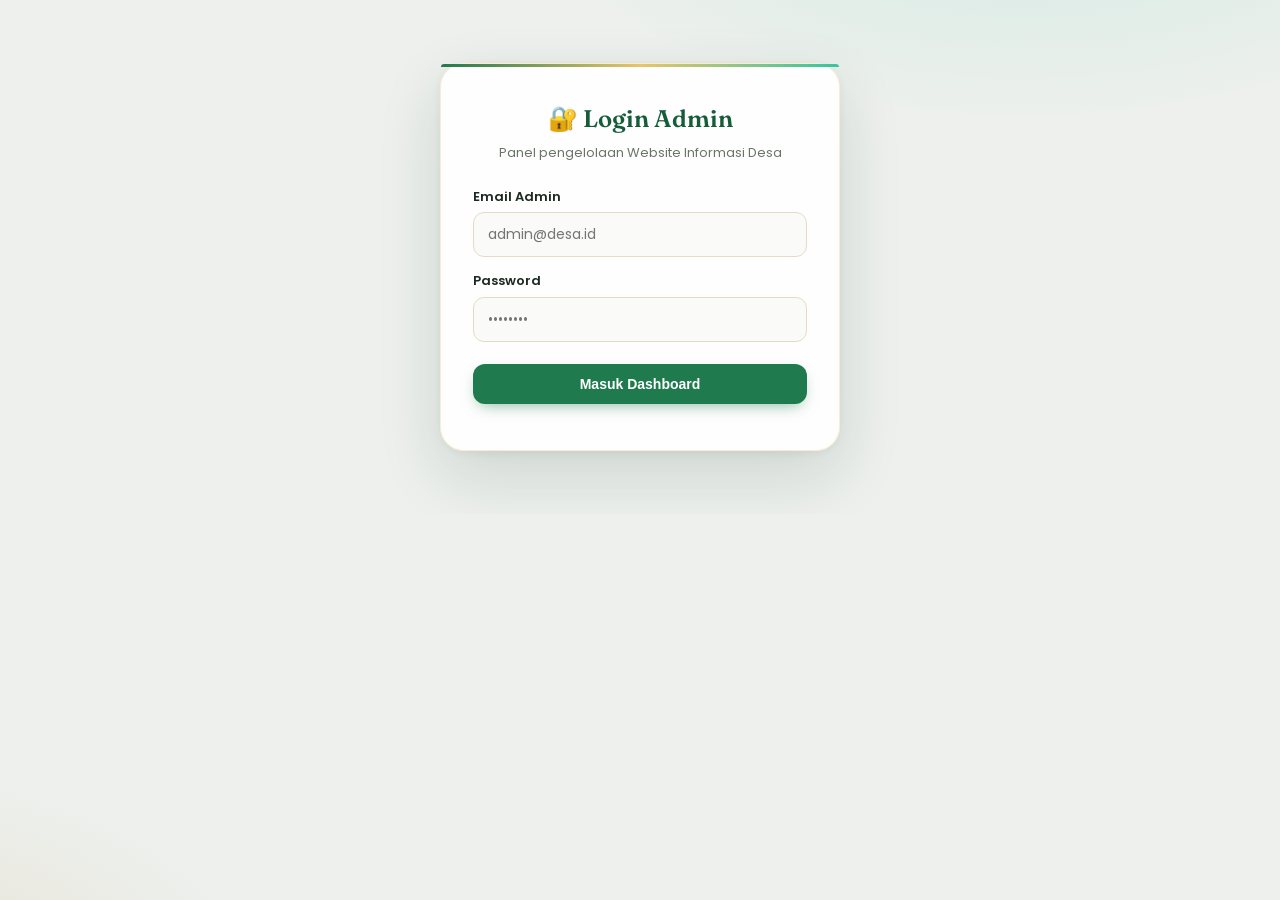
==== commit 74e08ad5: "style(admin): refactor admin layout and fix sidebar bugs - Implement glassmorphism UI for admin side" ====
--- a/admin.html
+++ b/admin.html
@@ -3,16 +3,20 @@
 <head>
   <meta charset="UTF-8" />
   <meta name="viewport" content="width=device-width, initial-scale=1.0" />
-  <title>Admin - Website Informasi Desa</title>
-  <link rel="stylesheet" href="assets/css/style.css?v=5" />
+  <title>Admin Panel — Website Informasi Desa</title>
+  <link rel="preconnect" href="https://fonts.googleapis.com" />
+  <link rel="preconnect" href="https://fonts.gstatic.com" crossorigin />
+  <link href="https://fonts.googleapis.com/css2?family=Fraunces:opsz,wght@9..144,500;9..144,600;9..144,700&family=Poppins:wght@400;600;700;800&display=swap" rel="stylesheet" />
+  <link rel="stylesheet" href="assets/css/style.css?v=19" />
   <script src="assets/vendor/supabase.js"></script>
   <script src="assets/vendor/gsap.min.js"></script>
 </head>
-<body>
+<body class="admin-body">
   <!-- LOGIN -->
   <div id="auth-screen">
     <div class="auth-wrap">
       <h2>🔐 Login Admin</h2>
+      <p class="auth-sub">Panel pengelolaan Website Informasi Desa</p>
       <div class="field">
         <label>Email Admin</label>
         <input type="email" id="email" placeholder="admin@desa.id" />
@@ -22,7 +26,7 @@
         <input type="password" id="password" placeholder="••••••••" />
       </div>
       <button class="btn full" id="btn-login">Masuk Dashboard</button>
-      <p id="auth-msg" style="color:#d9534f;font-size:13px;margin-top:10px;text-align:center"></p>
+      <p id="auth-msg" style="color:#c0504c;font-size:13px;margin-top:10px;text-align:center"></p>
     </div>
   </div>
 
@@ -31,10 +35,17 @@
     <div class="dashboard">
       <!-- SIDEBAR -->
       <aside class="sidebar">
-        <div class="brand">
-          <span class="logo-sm">⚙️</span>
-          <span>Admin Desa</span>
-        </div>
+        <div class="sidebar-top">
+          <div class="brand">
+            <span class="logo-sm">⚙️</span>
+            <div class="brand-text">
+              <div class="brand-name">Admin Desa</div>
+              <div class="brand-sub">Panel Pengelolaan</div>
+            </div>
+          </div>
+          <div class="logout" id="btn-logout">⎋ Keluar</div>
+        </div>
+        <div class="sidebar-divider"></div>
         <nav class="nav">
           <div class="nav-item active" data-tab="profil">🏡 Profil Desa</div>
           <div class="nav-item" data-tab="perangkat">👥 Perangkat</div>
@@ -44,7 +55,6 @@
           <div class="nav-item" data-tab="pengaduan">💬 Pengaduan</div>
           <div class="nav-item" data-tab="galeri">🖼️ Galeri</div>
         </nav>
-        <div class="logout" id="btn-logout">⎋ Keluar</div>
       </aside>
 
       <!-- MAIN -->
@@ -56,17 +66,44 @@
 
     <!-- TAB: PROFIL -->
     <div class="tab-panel active" id="tab-profil">
-      <form id="form-profil">
+      <!-- Stat row appears only in profil tab as overview -->
+      <div class="stat-row" id="dash-stats">
+        <div class="stat-card">
+          <div class="stat-icon">👥</div>
+          <div class="stat-num" id="stat-perangkat">—</div>
+          <div class="stat-label">Perangkat</div>
+        </div>
+        <div class="stat-card">
+          <div class="stat-icon">🛍️</div>
+          <div class="stat-num" id="stat-umkm">—</div>
+          <div class="stat-label">UMKM</div>
+        </div>
+        <div class="stat-card">
+          <div class="stat-icon">📰</div>
+          <div class="stat-num" id="stat-pengaduan">—</div>
+          <div class="stat-label">Pengaduan</div>
+        </div>
+        <div class="stat-card">
+          <div class="stat-icon">🖼️</div>
+          <div class="stat-num" id="stat-galeri">—</div>
+          <div class="stat-label">Galeri</div>
+        </div>
+      </div>
+      <form id="form-profil" class="form-card">
+        <div class="form-section">Identitas Desa</div>
         <div class="field"><label>Nama Desa</label><input id="p_village_name" /></div>
         <div class="field"><label>Motto</label><input id="p_motto" /></div>
+        <div class="form-section">Logo & Foto</div>
         <div class="field"><label>Logo URL (kosongkan jika upload)</label><input id="p_logo_url" /></div>
         <div class="field"><label>Upload Logo</label><input type="file" id="p_logo_file" accept="image/jpeg, image/png, image/webp, image/gif" /></div>
         <div class="field"><label>Tahun Berdiri</label><input id="p_tahun_berdiri" placeholder="mis. 1980" /></div>
         <div class="field"><label>Foto Desa (latar hero) — URL</label><input id="p_foto_desa_url" placeholder="https://... atau kosongkan jika upload" /></div>
         <div class="field"><label>Upload Foto Desa</label><input type="file" id="p_foto_desa_file" accept="image/jpeg, image/png, image/webp, image/gif" /></div>
+        <div class="form-section">Visi, Misi & Sejarah</div>
         <div class="field"><label>Visi</label><textarea id="p_visi"></textarea></div>
         <div class="field"><label>Misi (satu baris per butir)</label><textarea id="p_misi"></textarea></div>
         <div class="field"><label>Sejarah</label><textarea id="p_sejarah"></textarea></div>
+        <div class="form-section">Data & Kontak</div>
         <div class="field"><label>Luas Wilayah</label><input id="p_luas_wilayah" /></div>
         <div class="field"><label>Jumlah Penduduk</label><input id="p_jumlah_penduduk" /></div>
         <div class="field"><label>Jumlah Kepala Keluarga</label><input id="p_jumlah_kepala_keluarga" /></div>
@@ -76,23 +113,26 @@
         <div class="field"><label>Email</label><input id="p_email" /></div>
         <div class="field"><label>Jam Layanan</label><input id="p_jam_layanan" placeholder="mis. Senin - Jumat, 08.00 - 16.00 WIB" /></div>
         <div class="field"><label>URL Maps (embed)</label><input id="p_maps_url" placeholder="https://www.google.com/maps/embed?pb=..." /></div>
+        <div class="form-section">Media Sosial</div>
         <div class="field"><label>Facebook</label><input id="p_facebook" /></div>
         <div class="field"><label>Instagram</label><input id="p_instagram" /></div>
         <div class="field"><label>Warna Aksen (hex)</label><input id="p_accent_color" placeholder="#1f7a4d" /></div>
-        <button class="btn" type="submit">Simpan Profil</button>
+        <button class="btn" type="submit" style="margin-top:8px">💾 Simpan Profil</button>
       </form>
     </div>
+
 
     <!-- TAB: PERANGKAT -->
     <div class="tab-panel" id="tab-perangkat">
       <div class="toolbar">
+        <span class="toolbar-title">👥 Daftar Perangkat Desa</span>
         <button class="btn small" id="btn-add-perangkat">+ Tambah Perangkat</button>
       </div>
-      <table class="table" id="table-perangkat"><tbody></tbody></table>
+      <div class="table-wrap"><table class="table" id="table-perangkat"><tbody></tbody></table></div>
 
       <!-- form modal perangkat -->
       <div id="modal-perangkat" style="display:none">
-        <form id="form-perangkat" style="border:1px solid var(--border);padding:16px;border-radius:12px;margin-top:12px">
+        <form id="form-perangkat" class="form-card">
           <input type="hidden" id="per_id" />
           <div class="field"><label>Nama</label><input id="per_nama" required /></div>
           <div class="field"><label>Jabatan</label><input id="per_jabatan" required /></div>
@@ -105,36 +145,48 @@
             <input type="checkbox" id="per_is_kades" style="width:18px;height:18px" />
             <label for="per_is_kades" style="margin:0">Kepala Desa (kartu istimewa)</label>
           </div>
-          <button class="btn" type="submit">Simpan</button>
-          <button class="btn secondary" type="button" id="per-cancel">Batal</button>
-        </form>
-      </div>
-    </div>
+          <div style="display:flex;gap:8px;margin-top:12px">
+            <button class="btn" type="submit">💾 Simpan</button>
+            <button class="btn secondary" type="button" id="per-cancel">Batal</button>
+          </div>
+        </form>
+      </div>
+    </div>
+
 
     <!-- TAB: UMKM -->
     <div class="tab-panel" id="tab-umkm">
-      <div class="toolbar"><button class="btn small" id="btn-add-umkm">+ Tambah UMKM</button></div>
-      <table class="table" id="table-umkm"><tbody></tbody></table>
+      <div class="toolbar">
+        <span class="toolbar-title">🛍️ Direktori UMKM Desa</span>
+        <button class="btn small" id="btn-add-umkm">+ Tambah UMKM</button>
+      </div>
+      <div class="table-wrap"><table class="table" id="table-umkm"><tbody></tbody></table></div>
 
       <div id="modal-umkm" style="display:none">
-        <form id="form-umkm" style="border:1px solid var(--border);padding:16px;border-radius:12px;margin-top:12px">
+        <form id="form-umkm" class="form-card">
           <input type="hidden" id="um_id" />
+          <div class="form-section">Data Usaha</div>
           <div class="field"><label>Nama Usaha</label><input id="um_nama" required /></div>
           <div class="field"><label>Pemilik</label><input id="um_pemilik" /></div>
           <div class="field"><label>Kategori</label><input id="um_kategori" /></div>
           <div class="field"><label>Deskripsi</label><textarea id="um_deskripsi"></textarea></div>
+          <div class="form-section">Kontak & Lokasi</div>
           <div class="field"><label>Kontak (WA)</label><input id="um_kontak" /></div>
           <div class="field"><label>Alamat</label><input id="um_alamat" /></div>
           <div class="field"><label>Jam Buka</label><input id="um_jam_buka" placeholder="mis. Setiap hari, 08.00 - 20.00" /></div>
           <div class="field"><label>URL Maps</label><input id="um_maps_url" /></div>
+          <div class="form-section">Foto</div>
           <div class="field"><label>Foto URL (opsional)</label><input id="um_foto_url" /></div>
           <div class="field"><label>Upload Foto</label><input type="file" id="um_foto_file" accept="image/jpeg, image/png, image/webp, image/gif" /></div>
           <div class="field"><label>Urutan</label><input type="number" id="um_sort" value="0" /></div>
-          <button class="btn" type="submit">Simpan</button>
-          <button class="btn secondary" type="button" id="um-cancel">Batal</button>
-        </form>
-      </div>
-    </div>
+          <div style="display:flex;gap:8px;margin-top:12px">
+            <button class="btn" type="submit">💾 Simpan</button>
+            <button class="btn secondary" type="button" id="um-cancel">Batal</button>
+          </div>
+        </form>
+      </div>
+    </div>
+
 
 
     <!-- TAB: AGENDA -->
@@ -143,7 +195,7 @@
       <table class="table" id="table-agenda"><tbody></tbody></table>
 
       <div id="modal-agenda" style="display:none">
-        <form id="form-agenda" style="border:1px solid var(--border);padding:16px;border-radius:12px;margin-top:12px">
+        <form id="form-agenda" class="form-card">
           <input type="hidden" id="agn_id" />
           <div class="field"><label>Judul Kegiatan</label><input id="agn_judul" required /></div>
           <div class="field"><label>Tanggal</label><input type="date" id="agn_tanggal" required /></div>
@@ -157,8 +209,10 @@
             <input type="hidden" id="agn_foto_url" />
             <img id="agn_foto_preview" src="" alt="Preview" style="display:none;width:100%;max-height:160px;object-fit:cover;border-radius:10px;margin-top:8px;" />
           </div>
-          <button class="btn" type="submit">Simpan</button>
-          <button class="btn secondary" type="button" id="agn-cancel">Batal</button>
+          <div style="display:flex;gap:8px;margin-top:4px">
+            <button class="btn" type="submit">💾 Simpan</button>
+            <button class="btn secondary" type="button" id="agn-cancel">Batal</button>
+          </div>
         </form>
       </div>
     </div>
@@ -169,15 +223,22 @@
       <table class="table" id="table-dokumen"><tbody></tbody></table>
 
       <div id="modal-dokumen" style="display:none">
-        <form id="form-dokumen" style="border:1px solid var(--border);padding:16px;border-radius:12px;margin-top:12px">
+        <form id="form-dokumen" class="form-card">
           <input type="hidden" id="dok_id" />
           <div class="field"><label>Judul Dokumen / Form</label><input id="dok_judul" required /></div>
           <div class="field"><label>Kategori</label><input id="dok_kategori" placeholder="mis. Formulir / Perdes / Laporan" /></div>
           <div class="field"><label>Deskripsi</label><input id="dok_deskripsi" /></div>
-          <div class="field"><label>URL File Dokumen</label><input id="dok_file_url" required placeholder="https://..." /></div>
+          <div class="field">
+            <label>Upload File Dokumen (PDF, Word, Excel)</label>
+            <input type="file" id="dok_file_upload" accept=".pdf,.doc,.docx,.xls,.xlsx" />
+            <small style="color:var(--muted);font-size:12px;margin-top:4px;display:block">Biarkan kosong jika tidak ingin mengubah file saat edit.</small>
+            <input type="hidden" id="dok_file_url" />
+          </div>
           <div class="field"><label>Ukuran File (Opsional)</label><input id="dok_ukuran" placeholder="mis. 250 KB" /></div>
-          <button class="btn" type="submit">Simpan</button>
-          <button class="btn secondary" type="button" id="dok-cancel">Batal</button>
+          <div style="display:flex;gap:8px;margin-top:4px">
+            <button class="btn" type="submit">💾 Simpan</button>
+            <button class="btn secondary" type="button" id="dok-cancel">Batal</button>
+          </div>
         </form>
       </div>
     </div>
@@ -188,18 +249,20 @@
       <table class="table" id="table-pengaduan"><tbody></tbody></table>
 
       <div id="modal-pengaduan" style="display:none">
-        <form id="form-pengaduan-admin" style="border:1px solid var(--border);padding:16px;border-radius:12px;margin-top:12px">
+        <form id="form-pengaduan-admin" class="form-card">
           <input type="hidden" id="pg_admin_id" />
           <div class="field"><label>Status Pengaduan</label>
-            <select id="pg_admin_status" style="width:100%;padding:10px;border-radius:8px;border:1px solid var(--border)">
+            <select id="pg_admin_status">
               <option value="Pending">Pending (Belum Diproses)</option>
               <option value="Diproses">Diproses</option>
               <option value="Selesai">Selesai / Ditindaklanjuti</option>
             </select>
           </div>
           <div class="field"><label>Tanggapan / Catatan Admin</label><textarea id="pg_admin_tanggapan" placeholder="Tuliskan tanggapan atau tindakan yang telah diambil..."></textarea></div>
-          <button class="btn" type="submit">Simpan Tanggapan</button>
-          <button class="btn secondary" type="button" id="pg-admin-cancel">Batal</button>
+          <div style="display:flex;gap:8px;margin-top:4px">
+            <button class="btn" type="submit">💾 Simpan Tanggapan</button>
+            <button class="btn secondary" type="button" id="pg-admin-cancel">Batal</button>
+          </div>
         </form>
       </div>
     </div>
@@ -210,7 +273,7 @@
       <table class="table" id="table-galeri"><tbody></tbody></table>
 
       <div id="modal-galeri" style="display:none">
-        <form id="form-galeri" style="border:1px solid var(--border);padding:16px;border-radius:12px;margin-top:12px">
+        <form id="form-galeri" class="form-card">
           <input type="hidden" id="gal_id" />
           <div class="field"><label>Judul</label><input id="gal_judul" required /></div>
           <div class="field"><label>Kategori</label><input id="gal_kategori" placeholder="mis. Kegiatan / Wisata / Pembangunan" /></div>
@@ -219,8 +282,10 @@
           <div class="field"><label>Foto URL (opsional)</label><input id="gal_foto_url" /></div>
           <div class="field"><label>Upload Foto</label><input type="file" id="gal_foto_file" accept="image/jpeg, image/png, image/webp, image/gif" /></div>
           <div class="field"><label>Urutan</label><input type="number" id="gal_sort" value="0" /></div>
-          <button class="btn" type="submit">Simpan</button>
-          <button class="btn secondary" type="button" id="gal-cancel">Batal</button>
+          <div style="display:flex;gap:8px;margin-top:4px">
+            <button class="btn" type="submit">💾 Simpan</button>
+            <button class="btn secondary" type="button" id="gal-cancel">Batal</button>
+          </div>
         </form>
       </div>
     </div>
@@ -231,6 +296,6 @@
   <div class="toast" id="toast"></div>
 
   <script src="assets/js/config.js?v=4"></script>
-  <script src="assets/js/admin.js?v=11"></script>
+  <script src="assets/js/admin.js?v=12"></script>
 </body>
 </html>
--- a/assets/css/style.css
+++ b/assets/css/style.css
@@ -505,112 +505,313 @@
 /* =====================================================================
    ADMIN (BACKEND) â€” layout dashboard web
    ===================================================================== */
+/* Admin body override */
+.admin-body {
+  background:
+    radial-gradient(ellipse 900px 500px at 80% -20%, color-mix(in srgb, var(--accent-2) 18%, transparent), transparent 60%),
+    radial-gradient(ellipse 700px 400px at -10% 110%, color-mix(in srgb, var(--gold) 14%, transparent), transparent 55%),
+    #edf0ed;
+  background-attachment: fixed;
+}
+
 .auth-wrap {
-  max-width: 380px; margin: 8vh auto; padding: 28px;
-  background: var(--card); border-radius: var(--radius);
-  box-shadow: var(--shadow-lg); border: 1px solid var(--border);
+  max-width: 400px;
+  margin: 7vh auto;
+  padding: 36px 32px;
+  background: rgba(255,255,255,0.93);
+  backdrop-filter: blur(20px);
+  -webkit-backdrop-filter: blur(20px);
+  border-radius: 24px;
+  box-shadow: 0 24px 64px rgba(14, 50, 34, 0.14), 0 2px 12px rgba(14, 50, 34, 0.06);
+  border: 1px solid rgba(233, 196, 106, 0.3);
   position: relative; z-index: 1;
 }
-.auth-wrap h2 { margin-bottom: 16px; text-align: center; color: var(--accent-dark); font-family: var(--font-display); }
-.field { margin-bottom: 12px; }
-.field label { display: block; font-size: 13px; font-weight: 600; margin-bottom: 4px; }
+.auth-wrap::before {
+  content: "";
+  position: absolute; top: 0; left: 0; right: 0; height: 3px;
+  border-radius: 24px 24px 0 0;
+  background: linear-gradient(90deg, var(--accent), var(--gold-soft), var(--accent-2));
+}
+.auth-wrap h2 {
+  margin-bottom: 6px;
+  text-align: center;
+  color: var(--accent-dark);
+  font-family: var(--font-display);
+  font-size: 24px;
+}
+.auth-wrap .auth-sub {
+  text-align: center;
+  color: var(--muted);
+  font-size: 13px;
+  margin-bottom: 24px;
+}
+.field { margin-bottom: 14px; }
+.field label { display: block; font-size: 13px; font-weight: 600; margin-bottom: 5px; color: var(--ink); }
 .field input, .field textarea, .field select {
-  width: 100%; padding: 10px 12px; border: 1px solid var(--border);
-  border-radius: 10px; font-size: 14px; font-family: inherit;
-  background: #fff;
-  transition: border-color 0.2s ease, box-shadow 0.2s ease;
+  width: 100%; padding: 11px 14px; border: 1.5px solid var(--border);
+  border-radius: 11px; font-size: 14px; font-family: inherit;
+  background: #fafaf8;
+  color: var(--ink);
+  transition: border-color 0.2s ease, box-shadow 0.2s ease, background 0.2s ease;
 }
 .field input:focus, .field textarea:focus, .field select:focus {
-  outline: none; border-color: var(--accent);
-  box-shadow: 0 0 0 3px color-mix(in srgb, var(--accent) 18%, transparent);
+  outline: none; border-color: var(--accent); background: #fff;
+  box-shadow: 0 0 0 3px color-mix(in srgb, var(--accent) 15%, transparent);
 }
 .field textarea { min-height: 80px; resize: vertical; }
 
-.btn.secondary { background: #5f6f66; box-shadow: none; }
+.btn.secondary { background: #6b7a70; box-shadow: none; }
 .btn.danger { background: #c0504c; box-shadow: none; }
-.btn.small { width: auto; padding: 7px 12px; font-size: 13px; box-shadow: none; }
-
-/* Layout dashboard: sidebar + main */
+.btn.small { width: auto; padding: 7px 14px; font-size: 13px; box-shadow: none; }
+
+/* =====================================================================
+   ADMIN DASHBOARD LAYOUT — Premium Redesign
+   ===================================================================== */
 .dashboard {
   display: grid;
   grid-template-columns: 1fr;
   min-height: 100vh;
   position: relative;
   z-index: 1;
-}
+  background: #edf0ed;
+}
+
+/* ---- SIDEBAR ---- */
 .sidebar {
   background:
-    radial-gradient(120% 80% at 100% 0%, rgba(233, 196, 106, 0.14), transparent 55%),
-    linear-gradient(165deg, #143f2b, #0e3222 55%, #0a281b);
+    radial-gradient(ellipse 160% 70% at 100% 0%, rgba(233, 196, 106, 0.2), transparent 50%),
+    radial-gradient(ellipse 100% 60% at 0% 100%, rgba(52, 198, 160, 0.1), transparent 55%),
+    linear-gradient(170deg, #14402c 0%, #0d2e1e 55%, #091e15 100%);
   color: #fff;
-  padding: 18px 14px;
   display: flex;
   flex-direction: column;
-  gap: 6px;
-}
+  position: relative;
+}
+
+/* Garis aksen bawah sidebar (mobile) */
+.sidebar::after {
+  content: "";
+  position: absolute;
+  bottom: 0; left: 0; right: 0; height: 1px;
+  background: linear-gradient(90deg, transparent, rgba(233, 196, 106, 0.5), transparent);
+  pointer-events: none;
+}
+
+/* Wrapper bagian atas sidebar (brand + logout di mobile) */
+.sidebar .sidebar-top {
+  display: flex;
+  align-items: center;
+  padding: 14px 14px 8px;
+  gap: 8px;
+}
+
 .sidebar .brand {
   display: flex; align-items: center; gap: 10px;
-  font-weight: 800; font-size: 16px; margin-bottom: 14px;
-  padding: 6px 8px;
+  font-weight: 800; font-size: 15px;
+  flex: 1;
 }
 .sidebar .brand .logo-sm {
   width: 36px; height: 36px; border-radius: 10px;
-  background: rgba(233, 196, 106, 0.2);
-  border: 1px solid rgba(233, 196, 106, 0.4);
-  display: inline-flex; align-items: center; justify-content: center; font-size: 20px;
-}
-.sidebar .nav { display: flex; gap: 6px; overflow-x: auto; flex: 1; }
+  background: rgba(233, 196, 106, 0.22);
+  border: 1px solid rgba(233, 196, 106, 0.45);
+  display: inline-flex; align-items: center; justify-content: center;
+  font-size: 19px;
+  box-shadow: 0 2px 10px rgba(0,0,0,0.2);
+  flex-shrink: 0;
+}
+.sidebar .brand-text { line-height: 1.2; }
+.sidebar .brand-text .brand-name { font-size: 15px; font-weight: 800; letter-spacing: -0.2px; color: #fff; }
+.sidebar .brand-text .brand-sub { font-size: 10px; color: rgba(233, 196, 106, 0.85); font-weight: 500; letter-spacing: 0.2px; }
+
+/* Nav — scrollable horizontal on mobile */
+.sidebar .nav {
+  display: flex;
+  flex-direction: row;
+  gap: 4px;
+  padding: 0 10px 12px;
+  overflow-x: auto;
+  scrollbar-width: none;
+  -ms-overflow-style: none;
+}
+.sidebar .nav::-webkit-scrollbar { display: none; }
+
 .sidebar .nav-item {
-  display: inline-flex; align-items: center; gap: 10px;
-  padding: 11px 16px; border-radius: 12px;
-  font-size: 14px; font-weight: 600; cursor: pointer;
-  color: rgba(255, 255, 255, 0.82); white-space: nowrap;
-  transition: background 0.2s ease, color 0.2s ease;
-}
-.sidebar .nav-item:hover { background: rgba(255, 255, 255, 0.12); color: #fff; }
+  display: inline-flex; align-items: center; gap: 7px;
+  padding: 9px 13px; border-radius: 10px;
+  font-size: 13px; font-weight: 600; cursor: pointer;
+  color: rgba(255, 255, 255, 0.75); white-space: nowrap;
+  transition: background 0.2s ease, color 0.2s ease, transform 0.15s ease;
+  flex-shrink: 0;
+}
+.sidebar .nav-item:hover {
+  background: rgba(255, 255, 255, 0.1); color: #fff;
+  transform: translateY(-1px);
+}
 .sidebar .nav-item.active {
-  background: linear-gradient(135deg, var(--gold-soft), var(--gold));
-  color: #3a2a04;
-  box-shadow: var(--shadow);
-}
+  background: linear-gradient(135deg, rgba(233, 196, 106, 0.9), rgba(192, 138, 45, 0.88));
+  color: #2a1e04;
+  box-shadow: 0 4px 14px rgba(192, 138, 45, 0.32);
+  font-weight: 700;
+}
+
+/* Logout — inline with sidebar-top on mobile */
 .sidebar .logout {
-  margin-top: 8px; padding: 11px 16px; border-radius: 12px;
-  font-size: 14px; font-weight: 600; cursor: pointer;
-  color: #fff; background: rgba(255, 255, 255, 0.12);
-  border: 1px solid rgba(255, 255, 255, 0.25); text-align: center;
-  transition: background 0.2s ease;
-}
-.sidebar .logout:hover { background: rgba(255, 255, 255, 0.22); }
-
-.main { padding: 18px; min-width: 0; }
+  flex-shrink: 0;
+  padding: 8px 13px; border-radius: 10px;
+  font-size: 13px; font-weight: 600; cursor: pointer;
+  color: rgba(255,255,255,0.82);
+  background: rgba(255, 255, 255, 0.08);
+  border: 1px solid rgba(255, 255, 255, 0.18);
+  text-align: center;
+  transition: background 0.2s ease, color 0.2s ease, border-color 0.2s ease;
+  white-space: nowrap;
+}
+.sidebar .logout:hover {
+  background: rgba(255, 60, 60, 0.2);
+  border-color: rgba(255, 100, 100, 0.38);
+  color: #ffb0b0;
+}
+
+/* Divider (only shown on desktop) */
+.sidebar .sidebar-divider {
+  display: none;
+  height: 1px;
+  background: rgba(255,255,255,0.1);
+  margin: 4px 14px 10px;
+}
+
+/* ---- MAIN CONTENT ---- */
+.main { padding: 18px 16px; min-height: 100vh; background: #edf0ed; min-width: 0; }
+
 .topbar {
   display: flex; align-items: center; justify-content: space-between;
-  background: var(--card); border: 1px solid var(--border);
-  border-radius: var(--radius); padding: 14px 18px; margin-bottom: 16px;
-  box-shadow: var(--shadow);
-}
-.topbar h1 { font-size: 18px; color: var(--accent-dark); }
-.topbar .who { font-size: 12px; color: var(--muted); }
+  background: #fff;
+  border: 1px solid color-mix(in srgb, var(--border) 70%, transparent);
+  border-radius: 18px; padding: 16px 22px; margin-bottom: 20px;
+  box-shadow: 0 2px 16px rgba(14, 50, 34, 0.06);
+  position: relative; overflow: hidden;
+}
+.topbar::before {
+  content: "";
+  position: absolute; left: 0; top: 0; bottom: 0; width: 4px;
+  background: linear-gradient(180deg, var(--accent), var(--accent-2));
+  border-radius: 4px 0 0 4px;
+}
+.topbar h1 { font-size: 20px; color: var(--accent-dark); font-family: var(--font-display); margin-left: 4px; }
+.topbar .who { font-size: 12px; color: var(--muted); display: flex; align-items: center; gap: 6px; }
+.topbar .who::before {
+  content: "";
+  width: 7px; height: 7px; border-radius: 50%;
+  background: #22c55e;
+  box-shadow: 0 0 0 3px rgba(34, 197, 94, 0.2);
+  display: inline-block; flex-shrink: 0;
+}
+
+/* ---- STAT CARDS ---- */
+.stat-row {
+  display: grid;
+  grid-template-columns: repeat(auto-fit, minmax(130px, 1fr));
+  gap: 14px;
+  margin-bottom: 22px;
+}
+.stat-card {
+  background: #fff;
+  border: 1px solid color-mix(in srgb, var(--border) 70%, transparent);
+  border-radius: 18px;
+  padding: 18px 16px;
+  display: flex; flex-direction: column; gap: 8px;
+  box-shadow: 0 2px 12px rgba(14, 50, 34, 0.05);
+  transition: transform 0.22s cubic-bezier(.2,.8,.2,1), box-shadow 0.22s ease;
+  position: relative; overflow: hidden;
+}
+.stat-card::after {
+  content: "";
+  position: absolute; top: 0; right: 0;
+  width: 64px; height: 64px;
+  background: radial-gradient(circle at top right, color-mix(in srgb, var(--accent) 7%, transparent), transparent 70%);
+  border-radius: 0 18px 0 0;
+}
+.stat-card:hover { transform: translateY(-4px); box-shadow: 0 12px 32px rgba(14, 50, 34, 0.12); }
+.stat-card .stat-icon {
+  font-size: 22px; width: 44px; height: 44px; border-radius: 13px;
+  background: linear-gradient(135deg, color-mix(in srgb, var(--accent) 12%, transparent), color-mix(in srgb, var(--accent-2) 10%, transparent));
+  border: 1px solid color-mix(in srgb, var(--accent) 16%, transparent);
+  display: flex; align-items: center; justify-content: center;
+}
+.stat-card .stat-num {
+  font-size: 28px; font-weight: 800; color: var(--accent-dark);
+  font-family: var(--font-display); line-height: 1; letter-spacing: -0.5px;
+}
+.stat-card .stat-label { font-size: 12px; color: var(--muted); font-weight: 600; }
+
+/* ---- FORM SECTION DIVIDER ---- */
+.form-section {
+  margin: 20px 0 12px;
+  font-size: 11.5px; font-weight: 700; text-transform: uppercase;
+  letter-spacing: 1px; color: var(--muted);
+  padding-bottom: 9px;
+  border-bottom: 1.5px solid var(--border);
+  display: flex; align-items: center; gap: 8px;
+}
+.form-section::before {
+  content: "";
+  width: 14px; height: 3px; border-radius: 99px;
+  background: linear-gradient(90deg, var(--accent), var(--accent-2));
+  flex-shrink: 0;
+}
+
+/* ---- TABLE COMPONENTS ---- */
+.table-card {
+  background: #fff;
+  border: 1px solid var(--border);
+  border-radius: 18px; overflow: hidden;
+  box-shadow: 0 2px 12px rgba(14, 50, 34, 0.05);
+  margin-bottom: 16px;
+}
+.table-card .table { width: 100%; }
+.table-card .table th {
+  background: color-mix(in srgb, var(--accent) 5%, #fff);
+  font-size: 12px; font-weight: 700;
+  text-transform: uppercase; letter-spacing: 0.5px; color: var(--muted);
+}
 
 .tab-panel { display: none; }
-.tab-panel.active { display: block; animation: fadeUp 0.35s ease; }
-@keyframes fadeUp { from { opacity: 0; transform: translateY(10px); } to { opacity: 1; transform: none; } }
+.tab-panel.active { display: block; animation: fadeUp 0.3s ease; }
+@keyframes fadeUp { from { opacity: 0; transform: translateY(8px); } to { opacity: 1; transform: none; } }
 
 .table { width: 100%; border-collapse: collapse; font-size: 13px; }
-.table th, .table td { text-align: left; padding: 8px; border-bottom: 1px solid var(--border); }
-.table tbody tr { transition: background 0.15s ease; }
-.table tbody tr:hover { background: var(--cream-2); }
-.table img { width: 40px; height: 40px; object-fit: cover; border-radius: 8px; }
-.toolbar { display: flex; gap: 8px; margin-bottom: 14px; flex-wrap: wrap; }
+.table th, .table td { text-align: left; padding: 11px 16px; border-bottom: 1px solid color-mix(in srgb, var(--border) 70%, transparent); }
+.table th { font-size: 11px; text-transform: uppercase; font-weight: 700; letter-spacing: 0.6px; color: var(--muted); background: color-mix(in srgb, var(--accent) 4%, #f8faf8); }
+.table tbody tr { transition: background 0.15s ease; background: #fff; }
+.table tbody tr:last-child td { border-bottom: none; }
+.table tbody tr:hover { background: color-mix(in srgb, var(--accent) 4%, #f5f8f5); }
+.table img { width: 44px; height: 44px; object-fit: cover; border-radius: 9px; border: 1px solid var(--border); }
+.table-wrap {
+  background: #fff; border: 1px solid var(--border); border-radius: 18px;
+  overflow: hidden; box-shadow: 0 2px 12px rgba(14, 50, 34, 0.05); margin-bottom: 16px;
+}
+.toolbar { display: flex; gap: 8px; margin-bottom: 16px; flex-wrap: wrap; align-items: center; }
+.toolbar .toolbar-title { font-size: 15px; font-weight: 700; color: var(--accent-dark); flex: 1; font-family: var(--font-display); }
 .preview-img { width: 80px; height: 80px; object-fit: cover; border-radius: 10px; border: 1px solid var(--border); margin-top: 6px; }
 
+/* ---- FORM CARD ---- */
+.form-card {
+  background: #fff;
+  border: 1px solid color-mix(in srgb, var(--border) 80%, transparent);
+  border-radius: 18px; padding: 22px; margin-top: 14px;
+  box-shadow: 0 2px 12px rgba(14, 50, 34, 0.05);
+}
+
+/* ---- TOAST ---- */
 .toast {
-  position: fixed; bottom: 20px; left: 50%; transform: translateX(-50%);
-  background: var(--ink); color: #fff; padding: 12px 18px; border-radius: 10px;
-  font-size: 14px; opacity: 0; transition: opacity 0.3s; pointer-events: none; z-index: 50;
-  box-shadow: var(--shadow-lg);
-}
-.toast.show { opacity: 0.95; }
+  position: fixed; bottom: 24px; left: 50%; transform: translateX(-50%);
+  background: var(--ink); color: #fff; padding: 12px 22px; border-radius: 12px;
+  font-size: 14px; font-weight: 500; opacity: 0; transition: opacity 0.3s;
+  pointer-events: none; z-index: 9999;
+  box-shadow: 0 8px 32px rgba(0,0,0,0.25);
+  white-space: nowrap; max-width: calc(100vw - 40px);
+}
+.toast.show { opacity: 1; }
 
 /* =====================================================================
    RESPONSIVE â€” WEB (desktop + admin)
@@ -1415,26 +1616,39 @@
 }
 
 /* =====================================================================
-   RESPONSIVE â€” MOBILE (max-width < 768px): layout & nav
+   RESPONSIVE — MOBILE (max-width < 768px)
    ===================================================================== */
 @media (max-width: 767px) {
-  body { padding-bottom: 60px; }
-  .mobile-bottom-nav { display: flex; }
+  body { padding-bottom: calc(60px + env(safe-area-inset-bottom, 0px)); }
+  .mobile-bottom-nav {
+    display: flex;
+    padding-bottom: env(safe-area-inset-bottom, 0px);
+    height: calc(60px + env(safe-area-inset-bottom, 0px));
+  }
   .search-hint-text { display: none; }
-  .sidebar { padding: 14px 12px; }
-  .sidebar .brand { margin-bottom: 10px; font-size: 15px; }
-  .sidebar .nav { gap: 4px; }
-  .sidebar .nav-item { padding: 9px 12px; font-size: 13px; white-space: nowrap; }
-  .sidebar .logout { padding: 9px 12px; font-size: 13px; margin-top: 8px; }
-  .main { padding: 14px; }
-  .topbar { padding: 12px 14px; flex-wrap: wrap; gap: 4px; }
-  .topbar h1 { font-size: 16px; }
+
+  /* Admin sidebar — compact horizontal bar on mobile */
+  .sidebar { flex-direction: column; }
+  .sidebar .sidebar-top { padding: 10px 12px 8px; flex-wrap: nowrap; }
+  .sidebar .brand .brand-text .brand-sub { display: none; }
+  .sidebar .nav { padding: 0 8px 10px; gap: 3px; }
+  .sidebar .nav-item { padding: 8px 11px; font-size: 12.5px; gap: 6px; }
+  .sidebar .logout { margin-left: 4px; padding: 7px 11px; font-size: 12.5px; flex-shrink: 0; }
+
+  .main { padding: 14px 12px; }
+  .topbar { padding: 12px 16px; flex-wrap: wrap; gap: 6px; border-radius: 14px; }
+  .topbar h1 { font-size: 17px; }
   .table { font-size: 12px; }
+  .table th, .table td { padding: 9px 12px; }
   .table img { width: 34px; height: 34px; }
+  .stat-row { grid-template-columns: repeat(2, 1fr); gap: 10px; }
+  .stat-card { padding: 14px 12px; border-radius: 14px; }
+  .stat-card .stat-num { font-size: 24px; }
+  .form-card { padding: 16px; border-radius: 14px; }
 }
 
 /* =====================================================================
-   RESPONSIVE â€” DESKTOP (min-width >= 768px): gabungan semua aturan
+   RESPONSIVE — DESKTOP (min-width >= 768px)
    ===================================================================== */
 @media (min-width: 768px) {
   .app { max-width: 1080px; border-radius: 24px; }
@@ -1458,21 +1672,66 @@
   .card-featured { display: grid; grid-template-columns: 1fr 1fr; align-items: stretch; }
   .card-featured .thumb, .card-featured .thumb-ph { height: 100%; min-height: 220px; }
   .card-featured .body { padding: 24px; }
-  
   .pengaduan-layout { flex-direction: row; align-items: flex-start; }
 
-  /* Admin: sidebar vertikal */
-  .dashboard { grid-template-columns: 250px 1fr; }
+  /* Admin: sidebar vertikal penuh */
+  .dashboard { grid-template-columns: 260px 1fr; }
   .sidebar {
-    position: sticky; top: 0; height: 100vh;
-    flex-direction: column; padding: 22px 16px;
+    position: sticky; top: 0;
+    height: 100vh;
+    flex-direction: column;
+    overflow-y: auto; overflow-x: hidden;
   }
-  .sidebar .brand { font-size: 18px; }
-  .sidebar .nav { flex-direction: column; overflow: visible; }
-  .sidebar .nav-item { justify-content: flex-start; }
-  .sidebar .logout { margin-top: auto; }
-  .main { padding: 26px; }
-  .table td, .table th { padding: 11px; }
+  /* Garis emas vertikal kanan sidebar (desktop only) */
+  .sidebar::after {
+    top: 0; right: 0; bottom: 0;
+    left: auto; width: 1px; height: auto;
+    background: linear-gradient(180deg, transparent, rgba(233, 196, 106, 0.35) 25%, rgba(233, 196, 106, 0.35) 75%, transparent);
+  }
+  .sidebar .sidebar-top {
+    flex-direction: column;
+    align-items: flex-start;
+    padding: 24px 16px 8px;
+    gap: 0;
+  }
+  .sidebar .brand { flex: none; margin-bottom: 4px; }
+  .sidebar .brand .brand-text .brand-sub { display: block; }
+  .sidebar .brand-text .brand-name { font-size: 16px; }
+  /* Divider line */
+  .sidebar .sidebar-divider {
+    display: block;
+    height: 1px;
+    background: rgba(255,255,255,0.1);
+    margin: 14px 0 10px;
+    width: 100%;
+  }
+  /* Logout button at bottom on desktop */
+  .sidebar .logout {
+    margin: auto 16px 20px;
+    display: block;
+    text-align: center;
+    padding: 11px 14px;
+    border-radius: 12px;
+    font-size: 13.5px;
+    white-space: nowrap;
+    width: calc(100% - 32px);
+  }
+  .sidebar .nav {
+    flex-direction: column;
+    overflow: visible;
+    overflow-x: unset;
+    padding: 0 10px;
+    gap: 3px;
+    flex: 1;
+  }
+  .sidebar .nav-item {
+    justify-content: flex-start;
+    padding: 11px 14px;
+    font-size: 14px;
+    border-radius: 12px;
+  }
+  .main { padding: 28px 26px; }
+  .table td, .table th { padding: 12px 16px; }
 }
 
 /* =====================================================================
@@ -1706,3 +1965,27 @@
 @media (prefers-reduced-motion: reduce) {
   * { animation: none !important; transition: none !important; scroll-behavior: auto !important; }
 }
+
+/* ===== UMKM IMAGE FIT ===== */
+.thumb.contain {
+  object-fit: contain !important;
+  background: var(--cream);
+}
+.modal-cover.contain {
+  object-fit: contain !important;
+  background: var(--cream);
+}
+
+/* FIX RESPONSIVE IMAGES */
+img {
+  max-width: 100%;
+  height: auto;
+}
+
+/* MOBILE PERFORMANCE OPTIMIZATIONS */
+@media (max-width: 767px) {
+  .bg-decor, .hero-glow { display: none !important; }
+  body {
+    background-attachment: scroll !important;
+  }
+}
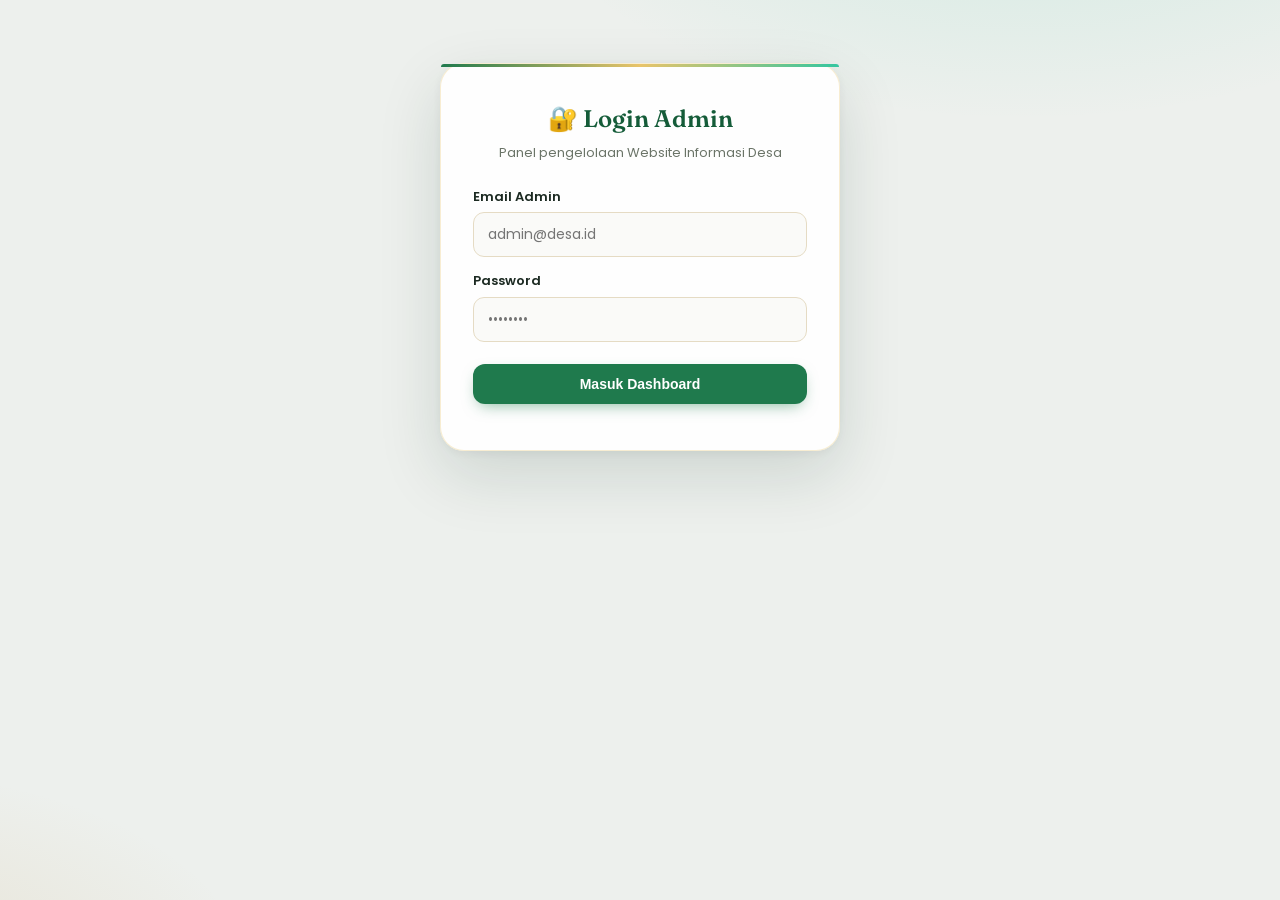
==== commit 953af840: "chore: bump CSS version to v=20 to invalidate browser cache" ====
--- a/admin.html
+++ b/admin.html
@@ -7,7 +7,7 @@
   <link rel="preconnect" href="https://fonts.googleapis.com" />
   <link rel="preconnect" href="https://fonts.gstatic.com" crossorigin />
   <link href="https://fonts.googleapis.com/css2?family=Fraunces:opsz,wght@9..144,500;9..144,600;9..144,700&family=Poppins:wght@400;600;700;800&display=swap" rel="stylesheet" />
-  <link rel="stylesheet" href="assets/css/style.css?v=19" />
+  <link rel="stylesheet" href="assets/css/style.css?v=20" />
   <script src="assets/vendor/supabase.js"></script>
   <script src="assets/vendor/gsap.min.js"></script>
 </head>
--- a/assets/css/style.css
+++ b/assets/css/style.css
@@ -36,7 +36,7 @@
 
 html {
   scroll-behavior: smooth;
-  overflow-x: hidden; /* Cegah geser horizontal yang menyebabkan user keluar dari halaman */
+  overflow-x: clip; /* Fixes horizontal scroll without breaking position: sticky */
 }
 
 body {
@@ -52,7 +52,7 @@
   color: var(--text);
   line-height: 1.55;
   -webkit-font-smoothing: antialiased;
-  overflow-x: hidden;
+  overflow-x: clip;
 }
 
 a { color: inherit; text-decoration: none; }
@@ -227,14 +227,16 @@
   padding: 4px;
 }
 .menu-card {
-  background: var(--card);
+  background: rgba(255, 255, 255, 0.75);
+  backdrop-filter: blur(16px);
+  -webkit-backdrop-filter: blur(16px);
   border-radius: 20px;
   padding: 20px 12px 18px;
   text-align: center;
-  box-shadow: var(--shadow);
+  box-shadow: 0 4px 16px rgba(14, 50, 34, 0.04), inset 0 1px 0 rgba(255, 255, 255, 0.8);
   cursor: pointer;
-  border: 1px solid var(--border);
-  transition: transform 0.18s cubic-bezier(.2, .8, .2, 1), box-shadow 0.18s ease, border-color 0.18s ease;
+  border: 1px solid rgba(255, 255, 255, 0.9);
+  transition: transform 0.25s cubic-bezier(.2, .8, .2, 1), box-shadow 0.25s ease, border-color 0.25s ease;
   user-select: none;
   position: relative;
   overflow: hidden;
@@ -247,7 +249,8 @@
 }
 .menu-card:hover {
   transform: translateY(-4px) scale(1.02);
-  box-shadow: 0 0 0 1px color-mix(in srgb, var(--gold) 60%, transparent), var(--shadow-lg);
+  box-shadow: 0 0 0 1px color-mix(in srgb, var(--gold) 40%, transparent), 0 16px 40px rgba(14, 50, 34, 0.08), inset 0 1px 0 rgba(255, 255, 255, 1);
+  border-color: rgba(255, 255, 255, 1);
 }
 .menu-card:active { transform: scale(0.96); }
 .menu-tile {
@@ -310,13 +313,15 @@
 /* ===== CARDS (perangkat, umkm, berita) ===== */
 .cards { display: grid; gap: 16px; }
 .card {
-  background: var(--card);
+  background: rgba(255, 255, 255, 0.75);
+  backdrop-filter: blur(16px);
+  -webkit-backdrop-filter: blur(16px);
   border-radius: var(--radius);
-  box-shadow: 0 4px 20px rgba(28, 42, 34, 0.05);
-  border: 1px solid color-mix(in srgb, var(--gold) 25%, var(--border));
+  box-shadow: 0 8px 32px rgba(28, 42, 34, 0.04), inset 0 1px 0 rgba(255, 255, 255, 0.8);
+  border: 1px solid rgba(255, 255, 255, 0.9);
   overflow: hidden;
   position: relative;
-  transition: all 0.25s cubic-bezier(0.16, 1, 0.3, 1);
+  transition: all 0.35s cubic-bezier(0.16, 1, 0.3, 1);
 }
 .card::before {
   content: "";
@@ -324,12 +329,12 @@
   top: 0; left: 0; right: 0; height: 3px;
   background: linear-gradient(90deg, transparent, var(--gold-soft), transparent);
   opacity: 0;
-  transition: opacity 0.25s ease;
+  transition: opacity 0.35s ease;
 }
 .card:hover {
   transform: translateY(-5px) scale(1.01);
-  box-shadow: 0 12px 30px rgba(28, 42, 34, 0.12);
-  border-color: color-mix(in srgb, var(--gold) 65%, var(--border));
+  box-shadow: 0 16px 40px rgba(28, 42, 34, 0.08), inset 0 1px 0 rgba(255, 255, 255, 1);
+  border-color: rgba(255, 255, 255, 1);
 }
 .card:hover::before { opacity: 1; }
 .card .thumb {
@@ -513,6 +518,13 @@
     #edf0ed;
   background-attachment: fixed;
 }
+/* Kunci scroll body pada desktop — scroll hanya terjadi di .main */
+@media (min-width: 768px) {
+  body.admin-body {
+    overflow: hidden;
+    height: 100vh;
+  }
+}
 
 .auth-wrap {
   max-width: 400px;
@@ -581,11 +593,12 @@
   background:
     radial-gradient(ellipse 160% 70% at 100% 0%, rgba(233, 196, 106, 0.2), transparent 50%),
     radial-gradient(ellipse 100% 60% at 0% 100%, rgba(52, 198, 160, 0.1), transparent 55%),
-    linear-gradient(170deg, #14402c 0%, #0d2e1e 55%, #091e15 100%);
+    linear-gradient(170deg, #103423 0%, #0a2416 55%, #05140b 100%);
   color: #fff;
   display: flex;
   flex-direction: column;
   position: relative;
+  border-right: 1px solid rgba(255, 255, 255, 0.05);
 }
 
 /* Garis aksen bawah sidebar (mobile) */
@@ -593,7 +606,7 @@
   content: "";
   position: absolute;
   bottom: 0; left: 0; right: 0; height: 1px;
-  background: linear-gradient(90deg, transparent, rgba(233, 196, 106, 0.5), transparent);
+  background: linear-gradient(90deg, transparent, rgba(233, 196, 106, 0.3), transparent);
   pointer-events: none;
 }
 
@@ -681,14 +694,16 @@
 }
 
 /* ---- MAIN CONTENT ---- */
-.main { padding: 18px 16px; min-height: 100vh; background: #edf0ed; min-width: 0; }
+.main { padding: 18px 16px; min-height: 0; background: #edf0ed; min-width: 0; }
 
 .topbar {
   display: flex; align-items: center; justify-content: space-between;
-  background: #fff;
-  border: 1px solid color-mix(in srgb, var(--border) 70%, transparent);
-  border-radius: 18px; padding: 16px 22px; margin-bottom: 20px;
-  box-shadow: 0 2px 16px rgba(14, 50, 34, 0.06);
+  background: rgba(255, 255, 255, 0.7);
+  backdrop-filter: blur(20px);
+  -webkit-backdrop-filter: blur(20px);
+  border: 1px solid rgba(255, 255, 255, 0.9);
+  border-radius: 20px; padding: 16px 24px; margin-bottom: 24px;
+  box-shadow: 0 4px 24px rgba(14, 50, 34, 0.04), inset 0 1px 0 rgba(255,255,255,0.6);
   position: relative; overflow: hidden;
 }
 .topbar::before {
@@ -711,17 +726,19 @@
 .stat-row {
   display: grid;
   grid-template-columns: repeat(auto-fit, minmax(130px, 1fr));
-  gap: 14px;
-  margin-bottom: 22px;
+  gap: 16px;
+  margin-bottom: 28px;
 }
 .stat-card {
-  background: #fff;
-  border: 1px solid color-mix(in srgb, var(--border) 70%, transparent);
-  border-radius: 18px;
-  padding: 18px 16px;
+  background: rgba(255, 255, 255, 0.75);
+  backdrop-filter: blur(16px);
+  -webkit-backdrop-filter: blur(16px);
+  border: 1px solid rgba(255, 255, 255, 0.9);
+  border-radius: 20px;
+  padding: 20px 18px;
   display: flex; flex-direction: column; gap: 8px;
-  box-shadow: 0 2px 12px rgba(14, 50, 34, 0.05);
-  transition: transform 0.22s cubic-bezier(.2,.8,.2,1), box-shadow 0.22s ease;
+  box-shadow: 0 8px 32px rgba(14, 50, 34, 0.03), inset 0 1px 0 rgba(255, 255, 255, 0.8);
+  transition: all 0.3s cubic-bezier(0.2, 0.8, 0.2, 1);
   position: relative; overflow: hidden;
 }
 .stat-card::after {
@@ -762,33 +779,40 @@
 
 /* ---- TABLE COMPONENTS ---- */
 .table-card {
-  background: #fff;
-  border: 1px solid var(--border);
-  border-radius: 18px; overflow: hidden;
-  box-shadow: 0 2px 12px rgba(14, 50, 34, 0.05);
-  margin-bottom: 16px;
+  background: rgba(255, 255, 255, 0.75);
+  backdrop-filter: blur(16px);
+  -webkit-backdrop-filter: blur(16px);
+  border: 1px solid rgba(255, 255, 255, 0.9);
+  border-radius: 20px; overflow: hidden;
+  box-shadow: 0 4px 24px rgba(14, 50, 34, 0.03), inset 0 1px 0 rgba(255,255,255,0.8);
+  margin-bottom: 20px;
 }
 .table-card .table { width: 100%; }
 .table-card .table th {
-  background: color-mix(in srgb, var(--accent) 5%, #fff);
+  background: color-mix(in srgb, var(--accent) 5%, rgba(255,255,255,0.5));
   font-size: 12px; font-weight: 700;
   text-transform: uppercase; letter-spacing: 0.5px; color: var(--muted);
+  border-bottom: 1px solid rgba(0,0,0,0.03);
 }
 
 .tab-panel { display: none; }
-.tab-panel.active { display: block; animation: fadeUp 0.3s ease; }
-@keyframes fadeUp { from { opacity: 0; transform: translateY(8px); } to { opacity: 1; transform: none; } }
+.tab-panel.active { display: block; animation: fadeUp 0.3s cubic-bezier(0.2, 0.8, 0.2, 1); }
+@keyframes fadeUp { from { opacity: 0; transform: translateY(12px); } to { opacity: 1; transform: none; } }
 
 .table { width: 100%; border-collapse: collapse; font-size: 13px; }
-.table th, .table td { text-align: left; padding: 11px 16px; border-bottom: 1px solid color-mix(in srgb, var(--border) 70%, transparent); }
-.table th { font-size: 11px; text-transform: uppercase; font-weight: 700; letter-spacing: 0.6px; color: var(--muted); background: color-mix(in srgb, var(--accent) 4%, #f8faf8); }
-.table tbody tr { transition: background 0.15s ease; background: #fff; }
+.table th, .table td { text-align: left; padding: 13px 18px; border-bottom: 1px solid rgba(0, 0, 0, 0.04); }
+.table th { font-size: 11px; text-transform: uppercase; font-weight: 700; letter-spacing: 0.6px; color: var(--muted); background: color-mix(in srgb, var(--accent) 3%, transparent); }
+.table tbody tr { transition: background 0.2s ease; background: transparent; }
 .table tbody tr:last-child td { border-bottom: none; }
-.table tbody tr:hover { background: color-mix(in srgb, var(--accent) 4%, #f5f8f5); }
-.table img { width: 44px; height: 44px; object-fit: cover; border-radius: 9px; border: 1px solid var(--border); }
+.table tbody tr:hover { background: rgba(255, 255, 255, 0.6); }
+.table img { width: 44px; height: 44px; object-fit: cover; border-radius: 9px; border: 1px solid rgba(0,0,0,0.05); }
 .table-wrap {
-  background: #fff; border: 1px solid var(--border); border-radius: 18px;
-  overflow: hidden; box-shadow: 0 2px 12px rgba(14, 50, 34, 0.05); margin-bottom: 16px;
+  background: rgba(255, 255, 255, 0.75);
+  backdrop-filter: blur(16px);
+  -webkit-backdrop-filter: blur(16px);
+  border: 1px solid rgba(255, 255, 255, 0.9);
+  border-radius: 20px;
+  overflow: hidden; box-shadow: 0 4px 24px rgba(14, 50, 34, 0.03); margin-bottom: 20px;
 }
 .toolbar { display: flex; gap: 8px; margin-bottom: 16px; flex-wrap: wrap; align-items: center; }
 .toolbar .toolbar-title { font-size: 15px; font-weight: 700; color: var(--accent-dark); flex: 1; font-family: var(--font-display); }
@@ -796,10 +820,12 @@
 
 /* ---- FORM CARD ---- */
 .form-card {
-  background: #fff;
-  border: 1px solid color-mix(in srgb, var(--border) 80%, transparent);
-  border-radius: 18px; padding: 22px; margin-top: 14px;
-  box-shadow: 0 2px 12px rgba(14, 50, 34, 0.05);
+  background: rgba(255, 255, 255, 0.8);
+  backdrop-filter: blur(24px);
+  -webkit-backdrop-filter: blur(24px);
+  border: 1px solid rgba(255, 255, 255, 0.9);
+  border-radius: 20px; padding: 24px; margin-top: 16px;
+  box-shadow: 0 8px 32px rgba(14, 50, 34, 0.04), inset 0 1px 0 rgba(255,255,255,0.7);
 }
 
 /* ---- TOAST ---- */
@@ -1674,13 +1700,22 @@
   .card-featured .body { padding: 24px; }
   .pengaduan-layout { flex-direction: row; align-items: flex-start; }
 
-  /* Admin: sidebar vertikal penuh */
-  .dashboard { grid-template-columns: 260px 1fr; }
+  /* Admin: sidebar vertikal penuh dengan scroll independen */
+  .dashboard { 
+    grid-template-columns: 260px 1fr; 
+    align-items: start;
+    height: 100vh;
+    overflow: hidden; /* Mencegah body scroll pada desktop */
+  }
   .sidebar {
-    position: sticky; top: 0;
     height: 100vh;
     flex-direction: column;
     overflow-y: auto; overflow-x: hidden;
+  }
+  .main {
+    height: 100vh;
+    overflow-y: auto;
+    padding: 28px 26px; /* Reset padding desktop */
   }
   /* Garis emas vertikal kanan sidebar (desktop only) */
   .sidebar::after {
@@ -1730,7 +1765,6 @@
     font-size: 14px;
     border-radius: 12px;
   }
-  .main { padding: 28px 26px; }
   .table td, .table th { padding: 12px 16px; }
 }
 
